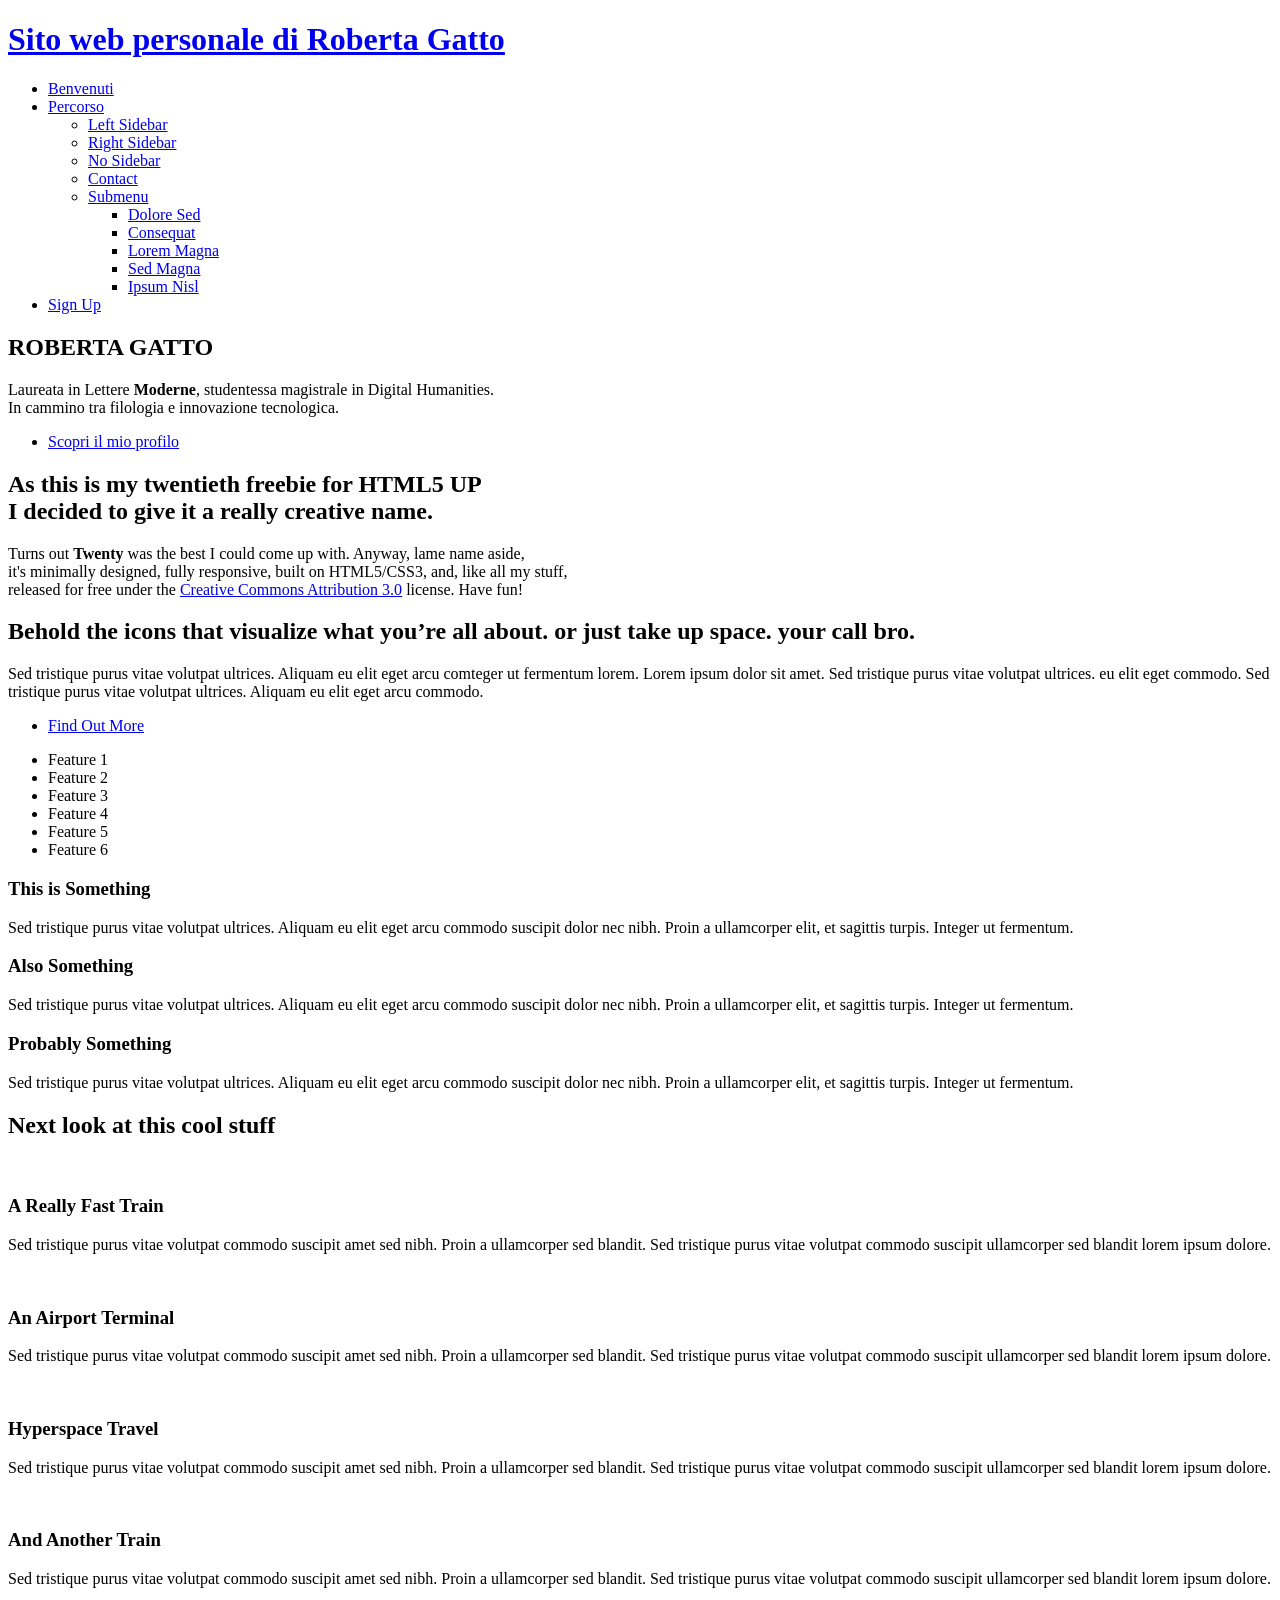
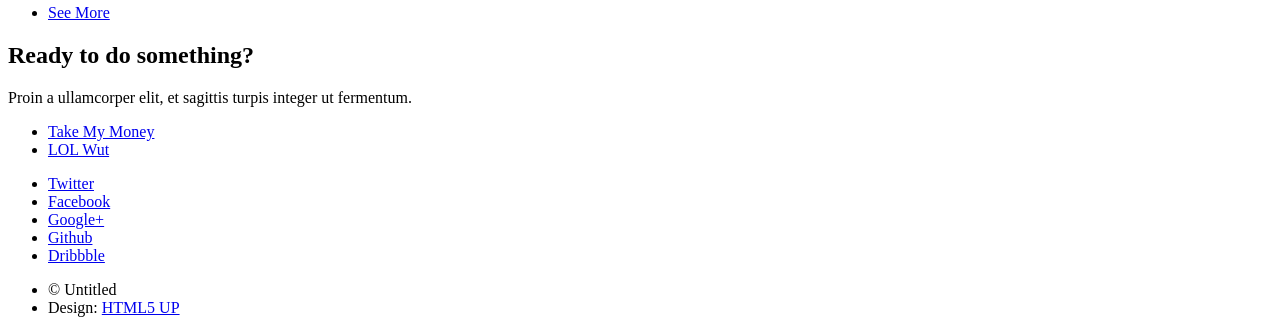
==== index.html @ cdf61db0 "Add files via upload" ====
<!DOCTYPE HTML>
<!--
	Benvenuti nel mio sito web personale! Io sono Roberta Gatto
	html5up.net | @ajlkn
	Free for personal and commercial use under the CCA 3.0 license (html5up.net/license)
-->
<html>
	<head>
		<title>Benvenuto nel mio sito, io sono Roberta Gatto</title>
		<meta charset="utf-8" />
		<meta name="viewport" content="width=device-width, initial-scale=1, user-scalable=no" />
		<link rel="stylesheet" href="assets/css/main.css" />
		<noscript><link rel="stylesheet" href="assets/css/noscript.css" /></noscript>
	</head>
	<body class="index is-preload">
		<div id="page-wrapper">

			<!-- Header -->
				<header id="header" class="alt">
					<h1 id="logo"><a href="index.html">Sito web personale <span>di Roberta Gatto</span></a></h1>
					<nav id="nav">
						<ul>
							<li class="current"><a href="index.html">Benvenuti</a></li>
							<li class="submenu">
								<a href="#">Percorso</a>
								<ul>
									<li><a href="left-sidebar.html">Left Sidebar</a></li>
									<li><a href="right-sidebar.html">Right Sidebar</a></li>
									<li><a href="no-sidebar.html">No Sidebar</a></li>
									<li><a href="contact.html">Contact</a></li>
									<li class="submenu">
										<a href="#">Submenu</a>
										<ul>
											<li><a href="#">Dolore Sed</a></li>
											<li><a href="#">Consequat</a></li>
											<li><a href="#">Lorem Magna</a></li>
											<li><a href="#">Sed Magna</a></li>
											<li><a href="#">Ipsum Nisl</a></li>
										</ul>
									</li>
								</ul>
							</li>
							<li><a href="#" class="button primary">Sign Up</a></li>
						</ul>
					</nav>
				</header>

			<!-- Banner -->
				<section id="banner">

					<!--
						".inner" is set up as an inline-block so it automatically expands
						in both directions to fit whatever's inside it. This means it won't
						automatically wrap lines, so be sure to use line breaks where
						appropriate (<br />).
					-->
					<div class="inner">

						<header>
							<h2>ROBERTA GATTO</h2>
						</header>
						<p> Laureata in Lettere <strong>Moderne</strong>, studentessa magistrale in Digital Humanities.
						<br />
						In cammino tra filologia e innovazione tecnologica.
						<br />
						 <a href="http://html5up.net"></a></p>
						<footer>
							<ul class="buttons stacked">
								<li><a href="#main" class="button fit scrolly">Scopri il mio profilo</a></li>
							</ul>
						</footer>

					</div>

				</section>

			<!-- Main -->
				<article id="main">

					<header class="special container">
						<span class="icon solid fa-chart-bar"></span>
						<h2>As this is my <strong>twentieth</strong> freebie for HTML5 UP
						<br />
						I decided to give it a really creative name.</h2>
						<p>Turns out <strong>Twenty</strong> was the best I could come up with. Anyway, lame name aside,
						<br />
						it's minimally designed, fully responsive, built on HTML5/CSS3,
						and, like all my stuff,
						<br />
						released for free under the <a href="http://html5up.net/license">Creative Commons Attribution 3.0</a> license. Have fun!</p>
					</header>

					<!-- One -->
						<section class="wrapper style2 container special-alt">
							<div class="row gtr-50">
								<div class="col-8 col-12-narrower">

									<header>
										<h2>Behold the <strong>icons</strong> that visualize what you’re all about. or just take up space. your call bro.</h2>
									</header>
									<p>Sed tristique purus vitae volutpat ultrices. Aliquam eu elit eget arcu comteger ut fermentum lorem. Lorem ipsum dolor sit amet. Sed tristique purus vitae volutpat ultrices. eu elit eget commodo. Sed tristique purus vitae volutpat ultrices. Aliquam eu elit eget arcu commodo.</p>
									<footer>
										<ul class="buttons">
											<li><a href="#" class="button">Find Out More</a></li>
										</ul>
									</footer>

								</div>
								<div class="col-4 col-12-narrower imp-narrower">

									<ul class="featured-icons">
										<li><span class="icon fa-clock"><span class="label">Feature 1</span></span></li>
										<li><span class="icon solid fa-volume-up"><span class="label">Feature 2</span></span></li>
										<li><span class="icon solid fa-laptop"><span class="label">Feature 3</span></span></li>
										<li><span class="icon solid fa-inbox"><span class="label">Feature 4</span></span></li>
										<li><span class="icon solid fa-lock"><span class="label">Feature 5</span></span></li>
										<li><span class="icon solid fa-cog"><span class="label">Feature 6</span></span></li>
									</ul>

								</div>
							</div>
						</section>

					<!-- Two -->
						<section class="wrapper style1 container special">
							<div class="row">
								<div class="col-4 col-12-narrower">

									<section>
										<span class="icon solid featured fa-check"></span>
										<header>
											<h3>This is Something</h3>
										</header>
										<p>Sed tristique purus vitae volutpat ultrices. Aliquam eu elit eget arcu commodo suscipit dolor nec nibh. Proin a ullamcorper elit, et sagittis turpis. Integer ut fermentum.</p>
									</section>

								</div>
								<div class="col-4 col-12-narrower">

									<section>
										<span class="icon solid featured fa-check"></span>
										<header>
											<h3>Also Something</h3>
										</header>
										<p>Sed tristique purus vitae volutpat ultrices. Aliquam eu elit eget arcu commodo suscipit dolor nec nibh. Proin a ullamcorper elit, et sagittis turpis. Integer ut fermentum.</p>
									</section>

								</div>
								<div class="col-4 col-12-narrower">

									<section>
										<span class="icon solid featured fa-check"></span>
										<header>
											<h3>Probably Something</h3>
										</header>
										<p>Sed tristique purus vitae volutpat ultrices. Aliquam eu elit eget arcu commodo suscipit dolor nec nibh. Proin a ullamcorper elit, et sagittis turpis. Integer ut fermentum.</p>
									</section>

								</div>
							</div>
						</section>

					<!-- Three -->
						<section class="wrapper style3 container special">

							<header class="major">
								<h2>Next look at this <strong>cool stuff</strong></h2>
							</header>

							<div class="row">
								<div class="col-6 col-12-narrower">

									<section>
										<a href="#" class="image featured"><img src="images/pic01.jpg" alt="" /></a>
										<header>
											<h3>A Really Fast Train</h3>
										</header>
										<p>Sed tristique purus vitae volutpat commodo suscipit amet sed nibh. Proin a ullamcorper sed blandit. Sed tristique purus vitae volutpat commodo suscipit ullamcorper sed blandit lorem ipsum dolore.</p>
									</section>

								</div>
								<div class="col-6 col-12-narrower">

									<section>
										<a href="#" class="image featured"><img src="images/pic02.jpg" alt="" /></a>
										<header>
											<h3>An Airport Terminal</h3>
										</header>
										<p>Sed tristique purus vitae volutpat commodo suscipit amet sed nibh. Proin a ullamcorper sed blandit. Sed tristique purus vitae volutpat commodo suscipit ullamcorper sed blandit lorem ipsum dolore.</p>
									</section>

								</div>
							</div>
							<div class="row">
								<div class="col-6 col-12-narrower">

									<section>
										<a href="#" class="image featured"><img src="images/pic03.jpg" alt="" /></a>
										<header>
											<h3>Hyperspace Travel</h3>
										</header>
										<p>Sed tristique purus vitae volutpat commodo suscipit amet sed nibh. Proin a ullamcorper sed blandit. Sed tristique purus vitae volutpat commodo suscipit ullamcorper sed blandit lorem ipsum dolore.</p>
									</section>

								</div>
								<div class="col-6 col-12-narrower">

									<section>
										<a href="#" class="image featured"><img src="images/pic04.jpg" alt="" /></a>
										<header>
											<h3>And Another Train</h3>
										</header>
										<p>Sed tristique purus vitae volutpat commodo suscipit amet sed nibh. Proin a ullamcorper sed blandit. Sed tristique purus vitae volutpat commodo suscipit ullamcorper sed blandit lorem ipsum dolore.</p>
									</section>

								</div>
							</div>

							<footer class="major">
								<ul class="buttons">
									<li><a href="#" class="button">See More</a></li>
								</ul>
							</footer>

						</section>

				</article>

			<!-- CTA -->
				<section id="cta">

					<header>
						<h2>Ready to do <strong>something</strong>?</h2>
						<p>Proin a ullamcorper elit, et sagittis turpis integer ut fermentum.</p>
					</header>
					<footer>
						<ul class="buttons">
							<li><a href="#" class="button primary">Take My Money</a></li>
							<li><a href="#" class="button">LOL Wut</a></li>
						</ul>
					</footer>

				</section>

			<!-- Footer -->
				<footer id="footer">

					<ul class="icons">
						<li><a href="#" class="icon brands circle fa-twitter"><span class="label">Twitter</span></a></li>
						<li><a href="#" class="icon brands circle fa-facebook-f"><span class="label">Facebook</span></a></li>
						<li><a href="#" class="icon brands circle fa-google-plus-g"><span class="label">Google+</span></a></li>
						<li><a href="#" class="icon brands circle fa-github"><span class="label">Github</span></a></li>
						<li><a href="#" class="icon brands circle fa-dribbble"><span class="label">Dribbble</span></a></li>
					</ul>

					<ul class="copyright">
						<li>&copy; Untitled</li><li>Design: <a href="http://html5up.net">HTML5 UP</a></li>
					</ul>

				</footer>

		</div>

		<!-- Scripts -->
			<script src="assets/js/jquery.min.js"></script>
			<script src="assets/js/jquery.dropotron.min.js"></script>
			<script src="assets/js/jquery.scrolly.min.js"></script>
			<script src="assets/js/jquery.scrollex.min.js"></script>
			<script src="assets/js/browser.min.js"></script>
			<script src="assets/js/breakpoints.min.js"></script>
			<script src="assets/js/util.js"></script>
			<script src="assets/js/main.js"></script>

	</body>
</html>
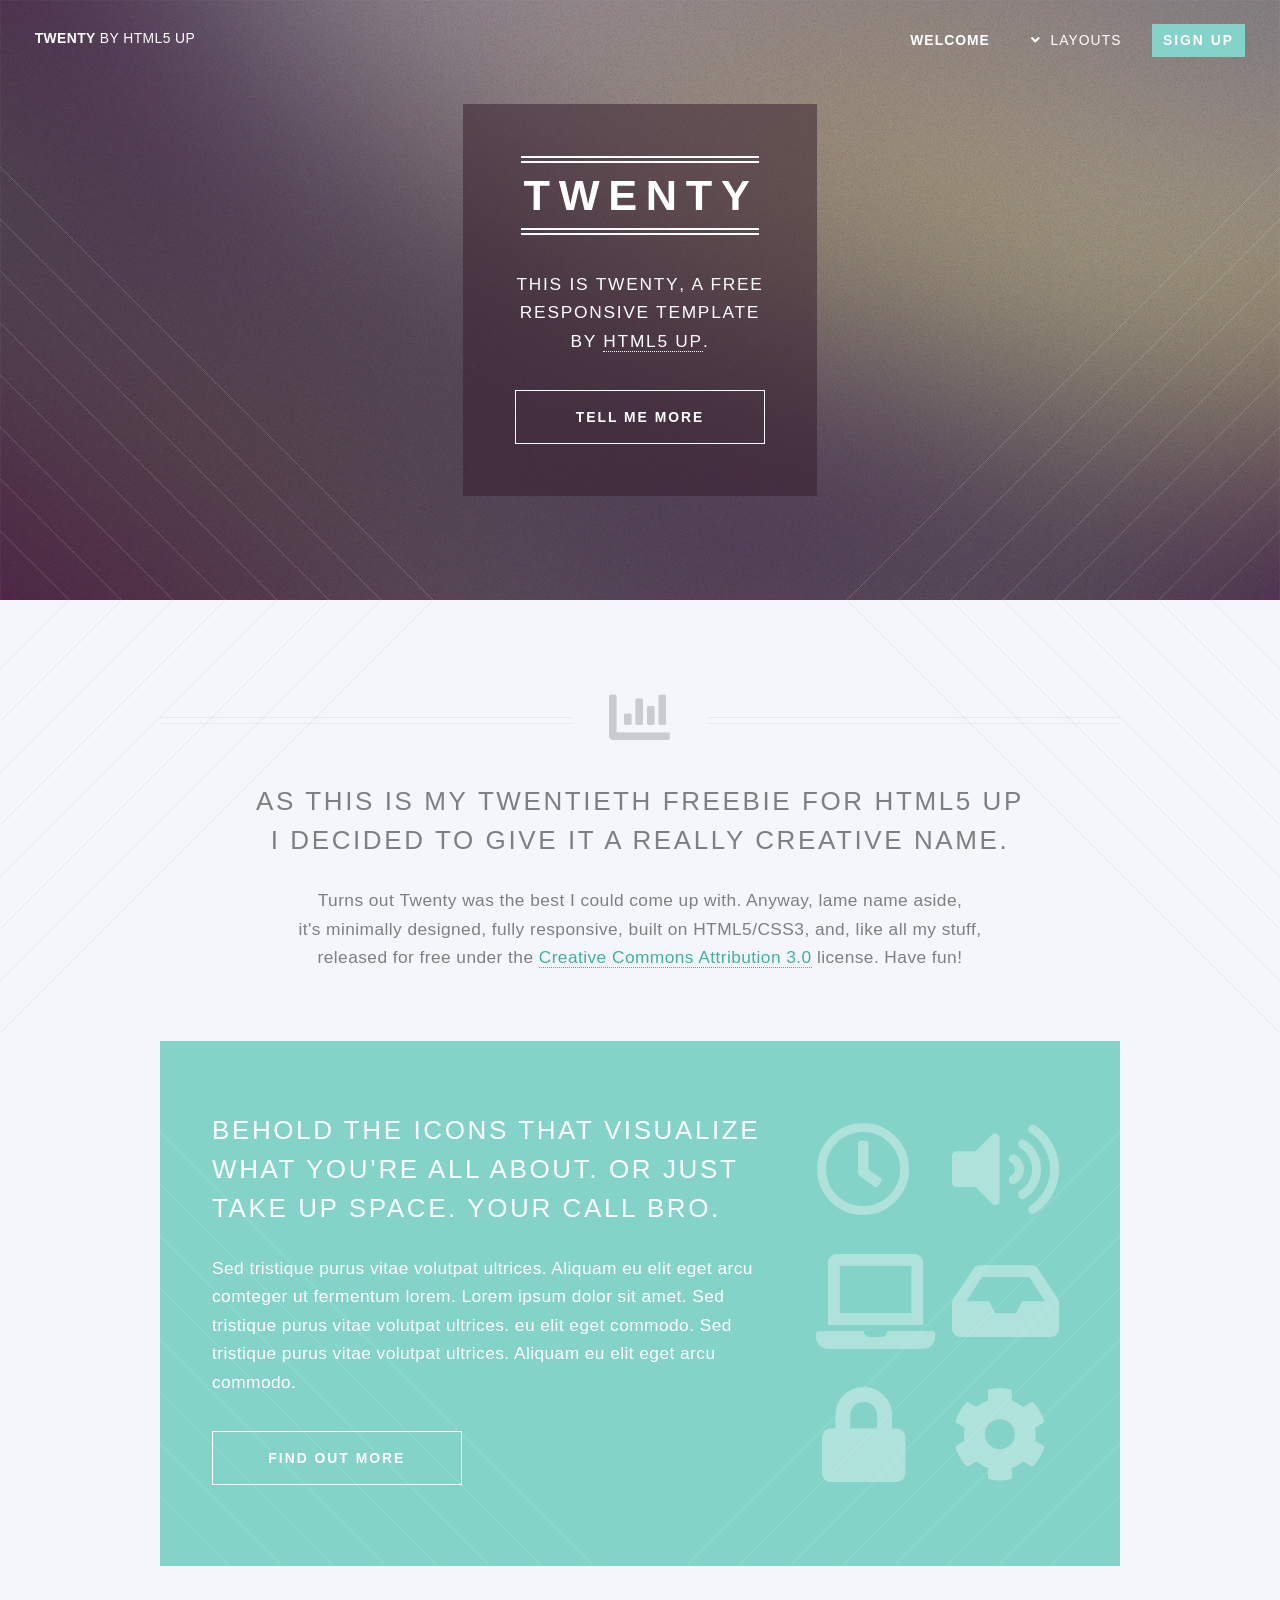
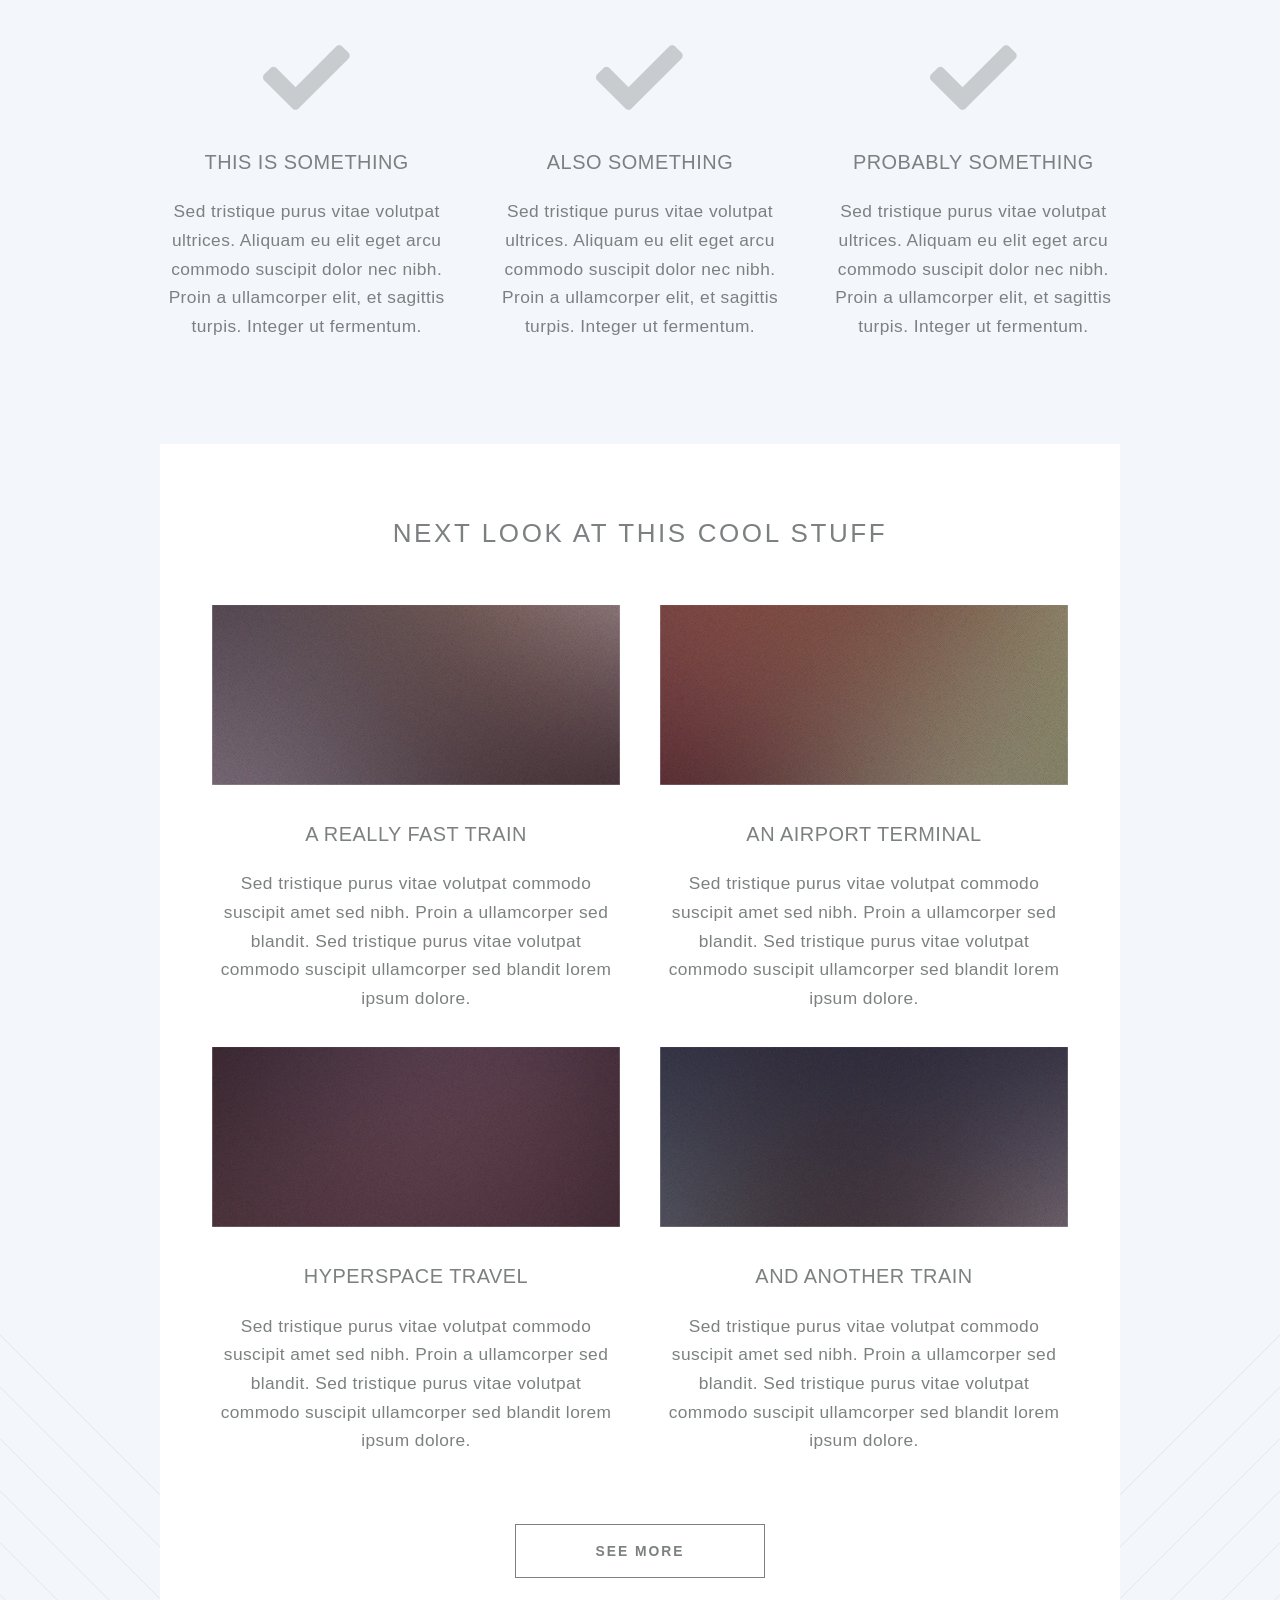
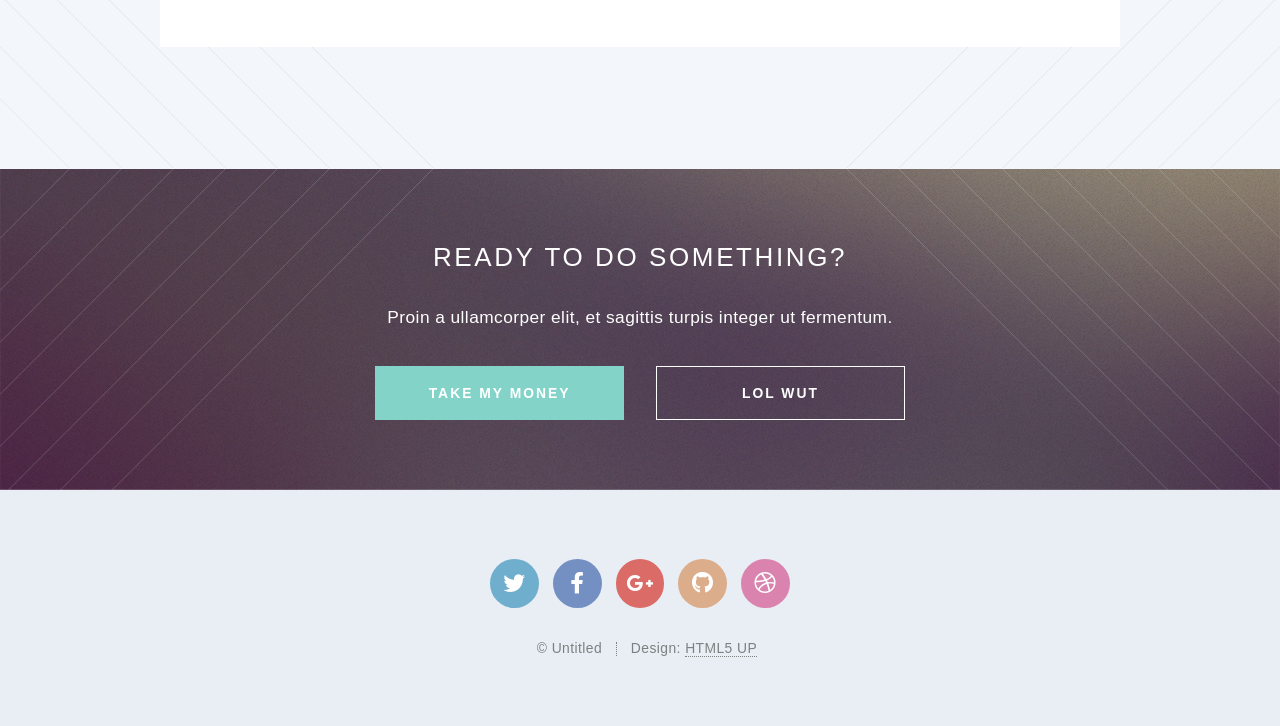
==== commit 064d51d7: "Add files via upload" ====
--- a/index.html
+++ b/index.html
@@ -1,12 +1,12 @@
 <!DOCTYPE HTML>
 <!--
-	Benvenuti nel mio sito web personale! Io sono Roberta Gatto
+	Twenty by HTML5 UP
 	html5up.net | @ajlkn
 	Free for personal and commercial use under the CCA 3.0 license (html5up.net/license)
 -->
 <html>
 	<head>
-		<title>Benvenuto nel mio sito, io sono Roberta Gatto</title>
+		<title>Twenty by HTML5 UP</title>
 		<meta charset="utf-8" />
 		<meta name="viewport" content="width=device-width, initial-scale=1, user-scalable=no" />
 		<link rel="stylesheet" href="assets/css/main.css" />
@@ -17,12 +17,12 @@
 
 			<!-- Header -->
 				<header id="header" class="alt">
-					<h1 id="logo"><a href="index.html">Sito web personale <span>di Roberta Gatto</span></a></h1>
+					<h1 id="logo"><a href="index.html">Twenty <span>by HTML5 UP</span></a></h1>
 					<nav id="nav">
 						<ul>
-							<li class="current"><a href="index.html">Benvenuti</a></li>
+							<li class="current"><a href="index.html">Welcome</a></li>
 							<li class="submenu">
-								<a href="#">Percorso</a>
+								<a href="#">Layouts</a>
 								<ul>
 									<li><a href="left-sidebar.html">Left Sidebar</a></li>
 									<li><a href="right-sidebar.html">Right Sidebar</a></li>
@@ -57,16 +57,16 @@
 					<div class="inner">
 
 						<header>
-							<h2>ROBERTA GATTO</h2>
+							<h2>TWENTY</h2>
 						</header>
-						<p> Laureata in Lettere <strong>Moderne</strong>, studentessa magistrale in Digital Humanities.
-						<br />
-						In cammino tra filologia e innovazione tecnologica.
-						<br />
-						 <a href="http://html5up.net"></a></p>
+						<p>This is <strong>Twenty</strong>, a free
+						<br />
+						responsive template
+						<br />
+						by <a href="http://html5up.net">HTML5 UP</a>.</p>
 						<footer>
 							<ul class="buttons stacked">
-								<li><a href="#main" class="button fit scrolly">Scopri il mio profilo</a></li>
+								<li><a href="#main" class="button fit scrolly">Tell Me More</a></li>
 							</ul>
 						</footer>
 
--- a/assets/css/main.css
+++ b/assets/css/main.css
@@ -0,0 +1,3341 @@
+@import url("fontawesome-all.min.css");
+@import url("https://fonts.googleapis.com/css?family=Lato:300,400,900");
+
+/*
+	Twenty by HTML5 UP
+	html5up.net | @ajlkn
+	Free for personal and commercial use under the CCA 3.0 license (html5up.net/license)
+*/
+
+html, body, div, span, applet, object,
+iframe, h1, h2, h3, h4, h5, h6, p, blockquote,
+pre, a, abbr, acronym, address, big, cite,
+code, del, dfn, em, img, ins, kbd, q, s, samp,
+small, strike, strong, sub, sup, tt, var, b,
+u, i, center, dl, dt, dd, ol, ul, li, fieldset,
+form, label, legend, table, caption, tbody,
+tfoot, thead, tr, th, td, article, aside,
+canvas, details, embed, figure, figcaption,
+footer, header, hgroup, menu, nav, output, ruby,
+section, summary, time, mark, audio, video {
+	margin: 0;
+	padding: 0;
+	border: 0;
+	font-size: 100%;
+	font: inherit;
+	vertical-align: baseline;}
+
+article, aside, details, figcaption, figure,
+footer, header, hgroup, menu, nav, section {
+	display: block;}
+
+body {
+	line-height: 1;
+}
+
+ol, ul {
+	list-style: none;
+}
+
+blockquote, q {
+	quotes: none;
+}
+
+	blockquote:before, blockquote:after, q:before, q:after {
+		content: '';
+		content: none;
+	}
+
+table {
+	border-collapse: collapse;
+	border-spacing: 0;
+}
+
+body {
+	-webkit-text-size-adjust: none;
+}
+
+mark {
+	background-color: transparent;
+	color: inherit;
+}
+
+input::-moz-focus-inner {
+	border: 0;
+	padding: 0;
+}
+
+input, select, textarea {
+	-moz-appearance: none;
+	-webkit-appearance: none;
+	-ms-appearance: none;
+	appearance: none;
+}
+
+/* Basic */
+
+	html {
+		box-sizing: border-box;
+	}
+
+	*, *:before, *:after {
+		box-sizing: inherit;
+	}
+
+	body {
+		background: #f3f6fa;
+	}
+
+		body.is-preload *, body.is-preload *:before, body.is-preload *:after {
+			-moz-animation: none !important;
+			-webkit-animation: none !important;
+			-ms-animation: none !important;
+			animation: none !important;
+			-moz-transition: none !important;
+			-webkit-transition: none !important;
+			-ms-transition: none !important;
+			transition: none !important;
+		}
+
+	body, input, select, textarea {
+		color: #7c8081;
+		font-family: 'Lato', sans-serif;
+		font-size: 15pt;
+		font-weight: 300;
+		letter-spacing: 0.025em;
+		line-height: 1.75em;
+	}
+
+	a {
+		-moz-transition: color 0.2s ease-in-out, border-color 0.2s ease-in-out, background-color 0.2s ease-in-out;
+		-webkit-transition: color 0.2s ease-in-out, border-color 0.2s ease-in-out, background-color 0.2s ease-in-out;
+		-ms-transition: color 0.2s ease-in-out, border-color 0.2s ease-in-out, background-color 0.2s ease-in-out;
+		transition: color 0.2s ease-in-out, border-color 0.2s ease-in-out, background-color 0.2s ease-in-out;
+		color: #3fb1a3;
+		text-decoration: none;
+		border-bottom: dotted 1px;
+	}
+
+		a:hover {
+			border-bottom-color: transparent;
+		}
+
+	strong, b {
+		font-weight: 400;
+	}
+
+	p, ul, ol, dl, table, blockquote {
+		margin: 0 0 2em 0;
+	}
+
+	h1, h2, h3, h4, h5, h6 {
+		color: inherit;
+		font-weight: 300;
+		line-height: 1.75em;
+		margin-bottom: 1em;
+		text-transform: uppercase;
+	}
+
+		h1 a, h2 a, h3 a, h4 a, h5 a, h6 a {
+			color: inherit;
+			text-decoration: none;
+			border: 0;
+		}
+
+	h2 {
+		font-size: 1.5em;
+		letter-spacing: 0.1em;
+	}
+
+	h3 {
+		font-size: 1.15em;
+		letter-spacing: 0.025em;
+	}
+
+	sub {
+		font-size: 0.8em;
+		position: relative;
+		top: 0.5em;
+	}
+
+	sup {
+		font-size: 0.8em;
+		position: relative;
+		top: -0.5em;
+	}
+
+	hr {
+		border-top: solid 1px rgba(124, 128, 129, 0.2);
+		border: 0;
+		margin-bottom: 1.5em;
+	}
+
+	blockquote {
+		border-left: solid 0.5em rgba(124, 128, 129, 0.2);
+		font-style: italic;
+		padding: 1em 0 1em 2em;
+	}
+
+/* Container */
+
+	.container {
+		margin: 0 auto;
+		max-width: 100%;
+		width: 1400px;
+	}
+
+		.container.medium {
+			width: 1050px;
+		}
+
+		@media screen and (max-width: 1680px) {
+
+			.container {
+				width: 1200px;
+			}
+
+				.container.medium {
+					width: 900px;
+				}
+
+		}
+
+		@media screen and (max-width: 1280px) {
+
+			.container {
+				width: 960px;
+			}
+
+				.container.medium {
+					width: 735px;
+				}
+
+		}
+
+		@media screen and (max-width: 980px) {
+
+			.container {
+				width: 95%;
+			}
+
+				.container.medium {
+					width: 71.25%;
+				}
+
+		}
+
+		@media screen and (max-width: 840px) {
+
+			.container {
+				width: 95%;
+			}
+
+				.container.medium {
+					width: 95%;
+				}
+
+		}
+
+		@media screen and (max-width: 736px) {
+
+			.container {
+				width: 100%;
+			}
+
+				.container.medium {
+					width: 100%;
+				}
+
+		}
+
+/* Row */
+
+	.row {
+		display: flex;
+		flex-wrap: wrap;
+		box-sizing: border-box;
+		align-items: stretch;
+	}
+
+		.row > * {
+			box-sizing: border-box;
+		}
+
+		.row.gtr-uniform > * > :last-child {
+			margin-bottom: 0;
+		}
+
+		.row.aln-left {
+			justify-content: flex-start;
+		}
+
+		.row.aln-center {
+			justify-content: center;
+		}
+
+		.row.aln-right {
+			justify-content: flex-end;
+		}
+
+		.row.aln-top {
+			align-items: flex-start;
+		}
+
+		.row.aln-middle {
+			align-items: center;
+		}
+
+		.row.aln-bottom {
+			align-items: flex-end;
+		}
+
+		.row > .imp {
+			order: -1;
+		}
+
+		.row > .col-1 {
+			width: 8.33333%;
+		}
+
+		.row > .off-1 {
+			margin-left: 8.33333%;
+		}
+
+		.row > .col-2 {
+			width: 16.66667%;
+		}
+
+		.row > .off-2 {
+			margin-left: 16.66667%;
+		}
+
+		.row > .col-3 {
+			width: 25%;
+		}
+
+		.row > .off-3 {
+			margin-left: 25%;
+		}
+
+		.row > .col-4 {
+			width: 33.33333%;
+		}
+
+		.row > .off-4 {
+			margin-left: 33.33333%;
+		}
+
+		.row > .col-5 {
+			width: 41.66667%;
+		}
+
+		.row > .off-5 {
+			margin-left: 41.66667%;
+		}
+
+		.row > .col-6 {
+			width: 50%;
+		}
+
+		.row > .off-6 {
+			margin-left: 50%;
+		}
+
+		.row > .col-7 {
+			width: 58.33333%;
+		}
+
+		.row > .off-7 {
+			margin-left: 58.33333%;
+		}
+
+		.row > .col-8 {
+			width: 66.66667%;
+		}
+
+		.row > .off-8 {
+			margin-left: 66.66667%;
+		}
+
+		.row > .col-9 {
+			width: 75%;
+		}
+
+		.row > .off-9 {
+			margin-left: 75%;
+		}
+
+		.row > .col-10 {
+			width: 83.33333%;
+		}
+
+		.row > .off-10 {
+			margin-left: 83.33333%;
+		}
+
+		.row > .col-11 {
+			width: 91.66667%;
+		}
+
+		.row > .off-11 {
+			margin-left: 91.66667%;
+		}
+
+		.row > .col-12 {
+			width: 100%;
+		}
+
+		.row > .off-12 {
+			margin-left: 100%;
+		}
+
+		.row.gtr-0 {
+			margin-top: 0px;
+			margin-left: 0px;
+		}
+
+			.row.gtr-0 > * {
+				padding: 0px 0 0 0px;
+			}
+
+			.row.gtr-0.gtr-uniform {
+				margin-top: 0px;
+			}
+
+				.row.gtr-0.gtr-uniform > * {
+					padding-top: 0px;
+				}
+
+		.row.gtr-25 {
+			margin-top: -12.5px;
+			margin-left: -12.5px;
+		}
+
+			.row.gtr-25 > * {
+				padding: 12.5px 0 0 12.5px;
+			}
+
+			.row.gtr-25.gtr-uniform {
+				margin-top: -12.5px;
+			}
+
+				.row.gtr-25.gtr-uniform > * {
+					padding-top: 12.5px;
+				}
+
+		.row.gtr-50 {
+			margin-top: -25px;
+			margin-left: -25px;
+		}
+
+			.row.gtr-50 > * {
+				padding: 25px 0 0 25px;
+			}
+
+			.row.gtr-50.gtr-uniform {
+				margin-top: -25px;
+			}
+
+				.row.gtr-50.gtr-uniform > * {
+					padding-top: 25px;
+				}
+
+		.row {
+			margin-top: -50px;
+			margin-left: -50px;
+		}
+
+			.row > * {
+				padding: 50px 0 0 50px;
+			}
+
+			.row.gtr-uniform {
+				margin-top: -50px;
+			}
+
+				.row.gtr-uniform > * {
+					padding-top: 50px;
+				}
+
+		.row.gtr-150 {
+			margin-top: -75px;
+			margin-left: -75px;
+		}
+
+			.row.gtr-150 > * {
+				padding: 75px 0 0 75px;
+			}
+
+			.row.gtr-150.gtr-uniform {
+				margin-top: -75px;
+			}
+
+				.row.gtr-150.gtr-uniform > * {
+					padding-top: 75px;
+				}
+
+		.row.gtr-200 {
+			margin-top: -100px;
+			margin-left: -100px;
+		}
+
+			.row.gtr-200 > * {
+				padding: 100px 0 0 100px;
+			}
+
+			.row.gtr-200.gtr-uniform {
+				margin-top: -100px;
+			}
+
+				.row.gtr-200.gtr-uniform > * {
+					padding-top: 100px;
+				}
+
+		@media screen and (max-width: 1680px) {
+
+			.row {
+				display: flex;
+				flex-wrap: wrap;
+				box-sizing: border-box;
+				align-items: stretch;
+			}
+
+				.row > * {
+					box-sizing: border-box;
+				}
+
+				.row.gtr-uniform > * > :last-child {
+					margin-bottom: 0;
+				}
+
+				.row.aln-left {
+					justify-content: flex-start;
+				}
+
+				.row.aln-center {
+					justify-content: center;
+				}
+
+				.row.aln-right {
+					justify-content: flex-end;
+				}
+
+				.row.aln-top {
+					align-items: flex-start;
+				}
+
+				.row.aln-middle {
+					align-items: center;
+				}
+
+				.row.aln-bottom {
+					align-items: flex-end;
+				}
+
+				.row > .imp-wide {
+					order: -1;
+				}
+
+				.row > .col-1-wide {
+					width: 8.33333%;
+				}
+
+				.row > .off-1-wide {
+					margin-left: 8.33333%;
+				}
+
+				.row > .col-2-wide {
+					width: 16.66667%;
+				}
+
+				.row > .off-2-wide {
+					margin-left: 16.66667%;
+				}
+
+				.row > .col-3-wide {
+					width: 25%;
+				}
+
+				.row > .off-3-wide {
+					margin-left: 25%;
+				}
+
+				.row > .col-4-wide {
+					width: 33.33333%;
+				}
+
+				.row > .off-4-wide {
+					margin-left: 33.33333%;
+				}
+
+				.row > .col-5-wide {
+					width: 41.66667%;
+				}
+
+				.row > .off-5-wide {
+					margin-left: 41.66667%;
+				}
+
+				.row > .col-6-wide {
+					width: 50%;
+				}
+
+				.row > .off-6-wide {
+					margin-left: 50%;
+				}
+
+				.row > .col-7-wide {
+					width: 58.33333%;
+				}
+
+				.row > .off-7-wide {
+					margin-left: 58.33333%;
+				}
+
+				.row > .col-8-wide {
+					width: 66.66667%;
+				}
+
+				.row > .off-8-wide {
+					margin-left: 66.66667%;
+				}
+
+				.row > .col-9-wide {
+					width: 75%;
+				}
+
+				.row > .off-9-wide {
+					margin-left: 75%;
+				}
+
+				.row > .col-10-wide {
+					width: 83.33333%;
+				}
+
+				.row > .off-10-wide {
+					margin-left: 83.33333%;
+				}
+
+				.row > .col-11-wide {
+					width: 91.66667%;
+				}
+
+				.row > .off-11-wide {
+					margin-left: 91.66667%;
+				}
+
+				.row > .col-12-wide {
+					width: 100%;
+				}
+
+				.row > .off-12-wide {
+					margin-left: 100%;
+				}
+
+				.row.gtr-0 {
+					margin-top: 0px;
+					margin-left: 0px;
+				}
+
+					.row.gtr-0 > * {
+						padding: 0px 0 0 0px;
+					}
+
+					.row.gtr-0.gtr-uniform {
+						margin-top: 0px;
+					}
+
+						.row.gtr-0.gtr-uniform > * {
+							padding-top: 0px;
+						}
+
+				.row.gtr-25 {
+					margin-top: -10px;
+					margin-left: -10px;
+				}
+
+					.row.gtr-25 > * {
+						padding: 10px 0 0 10px;
+					}
+
+					.row.gtr-25.gtr-uniform {
+						margin-top: -10px;
+					}
+
+						.row.gtr-25.gtr-uniform > * {
+							padding-top: 10px;
+						}
+
+				.row.gtr-50 {
+					margin-top: -20px;
+					margin-left: -20px;
+				}
+
+					.row.gtr-50 > * {
+						padding: 20px 0 0 20px;
+					}
+
+					.row.gtr-50.gtr-uniform {
+						margin-top: -20px;
+					}
+
+						.row.gtr-50.gtr-uniform > * {
+							padding-top: 20px;
+						}
+
+				.row {
+					margin-top: -40px;
+					margin-left: -40px;
+				}
+
+					.row > * {
+						padding: 40px 0 0 40px;
+					}
+
+					.row.gtr-uniform {
+						margin-top: -40px;
+					}
+
+						.row.gtr-uniform > * {
+							padding-top: 40px;
+						}
+
+				.row.gtr-150 {
+					margin-top: -60px;
+					margin-left: -60px;
+				}
+
+					.row.gtr-150 > * {
+						padding: 60px 0 0 60px;
+					}
+
+					.row.gtr-150.gtr-uniform {
+						margin-top: -60px;
+					}
+
+						.row.gtr-150.gtr-uniform > * {
+							padding-top: 60px;
+						}
+
+				.row.gtr-200 {
+					margin-top: -80px;
+					margin-left: -80px;
+				}
+
+					.row.gtr-200 > * {
+						padding: 80px 0 0 80px;
+					}
+
+					.row.gtr-200.gtr-uniform {
+						margin-top: -80px;
+					}
+
+						.row.gtr-200.gtr-uniform > * {
+							padding-top: 80px;
+						}
+
+		}
+
+		@media screen and (max-width: 1280px) {
+
+			.row {
+				display: flex;
+				flex-wrap: wrap;
+				box-sizing: border-box;
+				align-items: stretch;
+			}
+
+				.row > * {
+					box-sizing: border-box;
+				}
+
+				.row.gtr-uniform > * > :last-child {
+					margin-bottom: 0;
+				}
+
+				.row.aln-left {
+					justify-content: flex-start;
+				}
+
+				.row.aln-center {
+					justify-content: center;
+				}
+
+				.row.aln-right {
+					justify-content: flex-end;
+				}
+
+				.row.aln-top {
+					align-items: flex-start;
+				}
+
+				.row.aln-middle {
+					align-items: center;
+				}
+
+				.row.aln-bottom {
+					align-items: flex-end;
+				}
+
+				.row > .imp-normal {
+					order: -1;
+				}
+
+				.row > .col-1-normal {
+					width: 8.33333%;
+				}
+
+				.row > .off-1-normal {
+					margin-left: 8.33333%;
+				}
+
+				.row > .col-2-normal {
+					width: 16.66667%;
+				}
+
+				.row > .off-2-normal {
+					margin-left: 16.66667%;
+				}
+
+				.row > .col-3-normal {
+					width: 25%;
+				}
+
+				.row > .off-3-normal {
+					margin-left: 25%;
+				}
+
+				.row > .col-4-normal {
+					width: 33.33333%;
+				}
+
+				.row > .off-4-normal {
+					margin-left: 33.33333%;
+				}
+
+				.row > .col-5-normal {
+					width: 41.66667%;
+				}
+
+				.row > .off-5-normal {
+					margin-left: 41.66667%;
+				}
+
+				.row > .col-6-normal {
+					width: 50%;
+				}
+
+				.row > .off-6-normal {
+					margin-left: 50%;
+				}
+
+				.row > .col-7-normal {
+					width: 58.33333%;
+				}
+
+				.row > .off-7-normal {
+					margin-left: 58.33333%;
+				}
+
+				.row > .col-8-normal {
+					width: 66.66667%;
+				}
+
+				.row > .off-8-normal {
+					margin-left: 66.66667%;
+				}
+
+				.row > .col-9-normal {
+					width: 75%;
+				}
+
+				.row > .off-9-normal {
+					margin-left: 75%;
+				}
+
+				.row > .col-10-normal {
+					width: 83.33333%;
+				}
+
+				.row > .off-10-normal {
+					margin-left: 83.33333%;
+				}
+
+				.row > .col-11-normal {
+					width: 91.66667%;
+				}
+
+				.row > .off-11-normal {
+					margin-left: 91.66667%;
+				}
+
+				.row > .col-12-normal {
+					width: 100%;
+				}
+
+				.row > .off-12-normal {
+					margin-left: 100%;
+				}
+
+				.row.gtr-0 {
+					margin-top: 0px;
+					margin-left: 0px;
+				}
+
+					.row.gtr-0 > * {
+						padding: 0px 0 0 0px;
+					}
+
+					.row.gtr-0.gtr-uniform {
+						margin-top: 0px;
+					}
+
+						.row.gtr-0.gtr-uniform > * {
+							padding-top: 0px;
+						}
+
+				.row.gtr-25 {
+					margin-top: -10px;
+					margin-left: -10px;
+				}
+
+					.row.gtr-25 > * {
+						padding: 10px 0 0 10px;
+					}
+
+					.row.gtr-25.gtr-uniform {
+						margin-top: -10px;
+					}
+
+						.row.gtr-25.gtr-uniform > * {
+							padding-top: 10px;
+						}
+
+				.row.gtr-50 {
+					margin-top: -20px;
+					margin-left: -20px;
+				}
+
+					.row.gtr-50 > * {
+						padding: 20px 0 0 20px;
+					}
+
+					.row.gtr-50.gtr-uniform {
+						margin-top: -20px;
+					}
+
+						.row.gtr-50.gtr-uniform > * {
+							padding-top: 20px;
+						}
+
+				.row {
+					margin-top: -40px;
+					margin-left: -40px;
+				}
+
+					.row > * {
+						padding: 40px 0 0 40px;
+					}
+
+					.row.gtr-uniform {
+						margin-top: -40px;
+					}
+
+						.row.gtr-uniform > * {
+							padding-top: 40px;
+						}
+
+				.row.gtr-150 {
+					margin-top: -60px;
+					margin-left: -60px;
+				}
+
+					.row.gtr-150 > * {
+						padding: 60px 0 0 60px;
+					}
+
+					.row.gtr-150.gtr-uniform {
+						margin-top: -60px;
+					}
+
+						.row.gtr-150.gtr-uniform > * {
+							padding-top: 60px;
+						}
+
+				.row.gtr-200 {
+					margin-top: -80px;
+					margin-left: -80px;
+				}
+
+					.row.gtr-200 > * {
+						padding: 80px 0 0 80px;
+					}
+
+					.row.gtr-200.gtr-uniform {
+						margin-top: -80px;
+					}
+
+						.row.gtr-200.gtr-uniform > * {
+							padding-top: 80px;
+						}
+
+		}
+
+		@media screen and (max-width: 980px) {
+
+			.row {
+				display: flex;
+				flex-wrap: wrap;
+				box-sizing: border-box;
+				align-items: stretch;
+			}
+
+				.row > * {
+					box-sizing: border-box;
+				}
+
+				.row.gtr-uniform > * > :last-child {
+					margin-bottom: 0;
+				}
+
+				.row.aln-left {
+					justify-content: flex-start;
+				}
+
+				.row.aln-center {
+					justify-content: center;
+				}
+
+				.row.aln-right {
+					justify-content: flex-end;
+				}
+
+				.row.aln-top {
+					align-items: flex-start;
+				}
+
+				.row.aln-middle {
+					align-items: center;
+				}
+
+				.row.aln-bottom {
+					align-items: flex-end;
+				}
+
+				.row > .imp-narrow {
+					order: -1;
+				}
+
+				.row > .col-1-narrow {
+					width: 8.33333%;
+				}
+
+				.row > .off-1-narrow {
+					margin-left: 8.33333%;
+				}
+
+				.row > .col-2-narrow {
+					width: 16.66667%;
+				}
+
+				.row > .off-2-narrow {
+					margin-left: 16.66667%;
+				}
+
+				.row > .col-3-narrow {
+					width: 25%;
+				}
+
+				.row > .off-3-narrow {
+					margin-left: 25%;
+				}
+
+				.row > .col-4-narrow {
+					width: 33.33333%;
+				}
+
+				.row > .off-4-narrow {
+					margin-left: 33.33333%;
+				}
+
+				.row > .col-5-narrow {
+					width: 41.66667%;
+				}
+
+				.row > .off-5-narrow {
+					margin-left: 41.66667%;
+				}
+
+				.row > .col-6-narrow {
+					width: 50%;
+				}
+
+				.row > .off-6-narrow {
+					margin-left: 50%;
+				}
+
+				.row > .col-7-narrow {
+					width: 58.33333%;
+				}
+
+				.row > .off-7-narrow {
+					margin-left: 58.33333%;
+				}
+
+				.row > .col-8-narrow {
+					width: 66.66667%;
+				}
+
+				.row > .off-8-narrow {
+					margin-left: 66.66667%;
+				}
+
+				.row > .col-9-narrow {
+					width: 75%;
+				}
+
+				.row > .off-9-narrow {
+					margin-left: 75%;
+				}
+
+				.row > .col-10-narrow {
+					width: 83.33333%;
+				}
+
+				.row > .off-10-narrow {
+					margin-left: 83.33333%;
+				}
+
+				.row > .col-11-narrow {
+					width: 91.66667%;
+				}
+
+				.row > .off-11-narrow {
+					margin-left: 91.66667%;
+				}
+
+				.row > .col-12-narrow {
+					width: 100%;
+				}
+
+				.row > .off-12-narrow {
+					margin-left: 100%;
+				}
+
+				.row.gtr-0 {
+					margin-top: 0px;
+					margin-left: 0px;
+				}
+
+					.row.gtr-0 > * {
+						padding: 0px 0 0 0px;
+					}
+
+					.row.gtr-0.gtr-uniform {
+						margin-top: 0px;
+					}
+
+						.row.gtr-0.gtr-uniform > * {
+							padding-top: 0px;
+						}
+
+				.row.gtr-25 {
+					margin-top: -7.5px;
+					margin-left: -7.5px;
+				}
+
+					.row.gtr-25 > * {
+						padding: 7.5px 0 0 7.5px;
+					}
+
+					.row.gtr-25.gtr-uniform {
+						margin-top: -7.5px;
+					}
+
+						.row.gtr-25.gtr-uniform > * {
+							padding-top: 7.5px;
+						}
+
+				.row.gtr-50 {
+					margin-top: -15px;
+					margin-left: -15px;
+				}
+
+					.row.gtr-50 > * {
+						padding: 15px 0 0 15px;
+					}
+
+					.row.gtr-50.gtr-uniform {
+						margin-top: -15px;
+					}
+
+						.row.gtr-50.gtr-uniform > * {
+							padding-top: 15px;
+						}
+
+				.row {
+					margin-top: -30px;
+					margin-left: -30px;
+				}
+
+					.row > * {
+						padding: 30px 0 0 30px;
+					}
+
+					.row.gtr-uniform {
+						margin-top: -30px;
+					}
+
+						.row.gtr-uniform > * {
+							padding-top: 30px;
+						}
+
+				.row.gtr-150 {
+					margin-top: -45px;
+					margin-left: -45px;
+				}
+
+					.row.gtr-150 > * {
+						padding: 45px 0 0 45px;
+					}
+
+					.row.gtr-150.gtr-uniform {
+						margin-top: -45px;
+					}
+
+						.row.gtr-150.gtr-uniform > * {
+							padding-top: 45px;
+						}
+
+				.row.gtr-200 {
+					margin-top: -60px;
+					margin-left: -60px;
+				}
+
+					.row.gtr-200 > * {
+						padding: 60px 0 0 60px;
+					}
+
+					.row.gtr-200.gtr-uniform {
+						margin-top: -60px;
+					}
+
+						.row.gtr-200.gtr-uniform > * {
+							padding-top: 60px;
+						}
+
+		}
+
+		@media screen and (max-width: 840px) {
+
+			.row {
+				display: flex;
+				flex-wrap: wrap;
+				box-sizing: border-box;
+				align-items: stretch;
+			}
+
+				.row > * {
+					box-sizing: border-box;
+				}
+
+				.row.gtr-uniform > * > :last-child {
+					margin-bottom: 0;
+				}
+
+				.row.aln-left {
+					justify-content: flex-start;
+				}
+
+				.row.aln-center {
+					justify-content: center;
+				}
+
+				.row.aln-right {
+					justify-content: flex-end;
+				}
+
+				.row.aln-top {
+					align-items: flex-start;
+				}
+
+				.row.aln-middle {
+					align-items: center;
+				}
+
+				.row.aln-bottom {
+					align-items: flex-end;
+				}
+
+				.row > .imp-narrower {
+					order: -1;
+				}
+
+				.row > .col-1-narrower {
+					width: 8.33333%;
+				}
+
+				.row > .off-1-narrower {
+					margin-left: 8.33333%;
+				}
+
+				.row > .col-2-narrower {
+					width: 16.66667%;
+				}
+
+				.row > .off-2-narrower {
+					margin-left: 16.66667%;
+				}
+
+				.row > .col-3-narrower {
+					width: 25%;
+				}
+
+				.row > .off-3-narrower {
+					margin-left: 25%;
+				}
+
+				.row > .col-4-narrower {
+					width: 33.33333%;
+				}
+
+				.row > .off-4-narrower {
+					margin-left: 33.33333%;
+				}
+
+				.row > .col-5-narrower {
+					width: 41.66667%;
+				}
+
+				.row > .off-5-narrower {
+					margin-left: 41.66667%;
+				}
+
+				.row > .col-6-narrower {
+					width: 50%;
+				}
+
+				.row > .off-6-narrower {
+					margin-left: 50%;
+				}
+
+				.row > .col-7-narrower {
+					width: 58.33333%;
+				}
+
+				.row > .off-7-narrower {
+					margin-left: 58.33333%;
+				}
+
+				.row > .col-8-narrower {
+					width: 66.66667%;
+				}
+
+				.row > .off-8-narrower {
+					margin-left: 66.66667%;
+				}
+
+				.row > .col-9-narrower {
+					width: 75%;
+				}
+
+				.row > .off-9-narrower {
+					margin-left: 75%;
+				}
+
+				.row > .col-10-narrower {
+					width: 83.33333%;
+				}
+
+				.row > .off-10-narrower {
+					margin-left: 83.33333%;
+				}
+
+				.row > .col-11-narrower {
+					width: 91.66667%;
+				}
+
+				.row > .off-11-narrower {
+					margin-left: 91.66667%;
+				}
+
+				.row > .col-12-narrower {
+					width: 100%;
+				}
+
+				.row > .off-12-narrower {
+					margin-left: 100%;
+				}
+
+				.row.gtr-0 {
+					margin-top: 0px;
+					margin-left: 0px;
+				}
+
+					.row.gtr-0 > * {
+						padding: 0px 0 0 0px;
+					}
+
+					.row.gtr-0.gtr-uniform {
+						margin-top: 0px;
+					}
+
+						.row.gtr-0.gtr-uniform > * {
+							padding-top: 0px;
+						}
+
+				.row.gtr-25 {
+					margin-top: -7.5px;
+					margin-left: -7.5px;
+				}
+
+					.row.gtr-25 > * {
+						padding: 7.5px 0 0 7.5px;
+					}
+
+					.row.gtr-25.gtr-uniform {
+						margin-top: -7.5px;
+					}
+
+						.row.gtr-25.gtr-uniform > * {
+							padding-top: 7.5px;
+						}
+
+				.row.gtr-50 {
+					margin-top: -15px;
+					margin-left: -15px;
+				}
+
+					.row.gtr-50 > * {
+						padding: 15px 0 0 15px;
+					}
+
+					.row.gtr-50.gtr-uniform {
+						margin-top: -15px;
+					}
+
+						.row.gtr-50.gtr-uniform > * {
+							padding-top: 15px;
+						}
+
+				.row {
+					margin-top: -30px;
+					margin-left: -30px;
+				}
+
+					.row > * {
+						padding: 30px 0 0 30px;
+					}
+
+					.row.gtr-uniform {
+						margin-top: -30px;
+					}
+
+						.row.gtr-uniform > * {
+							padding-top: 30px;
+						}
+
+				.row.gtr-150 {
+					margin-top: -45px;
+					margin-left: -45px;
+				}
+
+					.row.gtr-150 > * {
+						padding: 45px 0 0 45px;
+					}
+
+					.row.gtr-150.gtr-uniform {
+						margin-top: -45px;
+					}
+
+						.row.gtr-150.gtr-uniform > * {
+							padding-top: 45px;
+						}
+
+				.row.gtr-200 {
+					margin-top: -60px;
+					margin-left: -60px;
+				}
+
+					.row.gtr-200 > * {
+						padding: 60px 0 0 60px;
+					}
+
+					.row.gtr-200.gtr-uniform {
+						margin-top: -60px;
+					}
+
+						.row.gtr-200.gtr-uniform > * {
+							padding-top: 60px;
+						}
+
+		}
+
+		@media screen and (max-width: 736px) {
+
+			.row {
+				display: flex;
+				flex-wrap: wrap;
+				box-sizing: border-box;
+				align-items: stretch;
+			}
+
+				.row > * {
+					box-sizing: border-box;
+				}
+
+				.row.gtr-uniform > * > :last-child {
+					margin-bottom: 0;
+				}
+
+				.row.aln-left {
+					justify-content: flex-start;
+				}
+
+				.row.aln-center {
+					justify-content: center;
+				}
+
+				.row.aln-right {
+					justify-content: flex-end;
+				}
+
+				.row.aln-top {
+					align-items: flex-start;
+				}
+
+				.row.aln-middle {
+					align-items: center;
+				}
+
+				.row.aln-bottom {
+					align-items: flex-end;
+				}
+
+				.row > .imp-mobile {
+					order: -1;
+				}
+
+				.row > .col-1-mobile {
+					width: 8.33333%;
+				}
+
+				.row > .off-1-mobile {
+					margin-left: 8.33333%;
+				}
+
+				.row > .col-2-mobile {
+					width: 16.66667%;
+				}
+
+				.row > .off-2-mobile {
+					margin-left: 16.66667%;
+				}
+
+				.row > .col-3-mobile {
+					width: 25%;
+				}
+
+				.row > .off-3-mobile {
+					margin-left: 25%;
+				}
+
+				.row > .col-4-mobile {
+					width: 33.33333%;
+				}
+
+				.row > .off-4-mobile {
+					margin-left: 33.33333%;
+				}
+
+				.row > .col-5-mobile {
+					width: 41.66667%;
+				}
+
+				.row > .off-5-mobile {
+					margin-left: 41.66667%;
+				}
+
+				.row > .col-6-mobile {
+					width: 50%;
+				}
+
+				.row > .off-6-mobile {
+					margin-left: 50%;
+				}
+
+				.row > .col-7-mobile {
+					width: 58.33333%;
+				}
+
+				.row > .off-7-mobile {
+					margin-left: 58.33333%;
+				}
+
+				.row > .col-8-mobile {
+					width: 66.66667%;
+				}
+
+				.row > .off-8-mobile {
+					margin-left: 66.66667%;
+				}
+
+				.row > .col-9-mobile {
+					width: 75%;
+				}
+
+				.row > .off-9-mobile {
+					margin-left: 75%;
+				}
+
+				.row > .col-10-mobile {
+					width: 83.33333%;
+				}
+
+				.row > .off-10-mobile {
+					margin-left: 83.33333%;
+				}
+
+				.row > .col-11-mobile {
+					width: 91.66667%;
+				}
+
+				.row > .off-11-mobile {
+					margin-left: 91.66667%;
+				}
+
+				.row > .col-12-mobile {
+					width: 100%;
+				}
+
+				.row > .off-12-mobile {
+					margin-left: 100%;
+				}
+
+				.row.gtr-0 {
+					margin-top: 0px;
+					margin-left: 0px;
+				}
+
+					.row.gtr-0 > * {
+						padding: 0px 0 0 0px;
+					}
+
+					.row.gtr-0.gtr-uniform {
+						margin-top: 0px;
+					}
+
+						.row.gtr-0.gtr-uniform > * {
+							padding-top: 0px;
+						}
+
+				.row.gtr-25 {
+					margin-top: -7.5px;
+					margin-left: -7.5px;
+				}
+
+					.row.gtr-25 > * {
+						padding: 7.5px 0 0 7.5px;
+					}
+
+					.row.gtr-25.gtr-uniform {
+						margin-top: -7.5px;
+					}
+
+						.row.gtr-25.gtr-uniform > * {
+							padding-top: 7.5px;
+						}
+
+				.row.gtr-50 {
+					margin-top: -15px;
+					margin-left: -15px;
+				}
+
+					.row.gtr-50 > * {
+						padding: 15px 0 0 15px;
+					}
+
+					.row.gtr-50.gtr-uniform {
+						margin-top: -15px;
+					}
+
+						.row.gtr-50.gtr-uniform > * {
+							padding-top: 15px;
+						}
+
+				.row {
+					margin-top: -30px;
+					margin-left: -30px;
+				}
+
+					.row > * {
+						padding: 30px 0 0 30px;
+					}
+
+					.row.gtr-uniform {
+						margin-top: -30px;
+					}
+
+						.row.gtr-uniform > * {
+							padding-top: 30px;
+						}
+
+				.row.gtr-150 {
+					margin-top: -45px;
+					margin-left: -45px;
+				}
+
+					.row.gtr-150 > * {
+						padding: 45px 0 0 45px;
+					}
+
+					.row.gtr-150.gtr-uniform {
+						margin-top: -45px;
+					}
+
+						.row.gtr-150.gtr-uniform > * {
+							padding-top: 45px;
+						}
+
+				.row.gtr-200 {
+					margin-top: -60px;
+					margin-left: -60px;
+				}
+
+					.row.gtr-200 > * {
+						padding: 60px 0 0 60px;
+					}
+
+					.row.gtr-200.gtr-uniform {
+						margin-top: -60px;
+					}
+
+						.row.gtr-200.gtr-uniform > * {
+							padding-top: 60px;
+						}
+
+		}
+
+/* Section/Article */
+
+	section.special, article.special {
+		text-align: center;
+	}
+
+	header.major {
+		padding-bottom: 2em;
+	}
+
+	header.special {
+		margin-bottom: 5em;
+		padding-top: 7em;
+		position: relative;
+		text-align: center;
+	}
+
+		header.special:before, header.special:after {
+			border-bottom: solid 1.5px;
+			border-top: solid 1.5px;
+			content: '';
+			height: 7px;
+			opacity: 0.1;
+			position: absolute;
+			top: 1.75em;
+			width: 43%;
+		}
+
+		header.special:before {
+			left: 0;
+		}
+
+		header.special:after {
+			right: 0;
+		}
+
+		header.special h2 {
+			margin-bottom: 0;
+		}
+
+		header.special h2 + p {
+			margin-bottom: 0;
+			padding-top: 1.5em;
+		}
+
+		header.special .icon {
+			cursor: default;
+			height: 7em;
+			left: 0;
+			position: absolute;
+			text-align: center;
+			top: 1em;
+			width: 100%;
+		}
+
+			header.special .icon:before {
+				font-size: 3.5em;
+				opacity: 0.35;
+			}
+
+	footer > :last-child {
+		margin-bottom: 0;
+	}
+
+	footer.major {
+		padding-top: 3em;
+	}
+
+/* Form */
+
+	input[type="text"],
+	input[type="password"],
+	input[type="email"],
+	textarea {
+		-moz-transition: background-color 0.2s ease-in-out, border-color 0.2s ease-in-out;
+		-webkit-transition: background-color 0.2s ease-in-out, border-color 0.2s ease-in-out;
+		-ms-transition: background-color 0.2s ease-in-out, border-color 0.2s ease-in-out;
+		transition: background-color 0.2s ease-in-out, border-color 0.2s ease-in-out;
+		-moz-appearance: none;
+		-webkit-appearance: none;
+		-ms-appearance: none;
+		appearance: none;
+		background: none;
+		border: solid 1px rgba(124, 128, 129, 0.2);
+		border-radius: 0;
+		color: inherit;
+		display: block;
+		padding: 0.75em;
+		text-decoration: none;
+		width: 100%;
+		outline: 0;
+	}
+
+		input[type="text"]:focus,
+		input[type="password"]:focus,
+		input[type="email"]:focus,
+		textarea:focus {
+			border-color: #83d3c9;
+		}
+
+	input[type="text"],
+	input[type="password"],
+	input[type="email"] {
+		line-height: 1em;
+	}
+
+	::-webkit-input-placeholder {
+		color: inherit;
+		opacity: 0.5;
+		position: relative;
+		top: 3px;
+	}
+
+	:-moz-placeholder {
+		color: inherit;
+		opacity: 0.5;
+	}
+
+	::-moz-placeholder {
+		color: inherit;
+		opacity: 0.5;
+	}
+
+	:-ms-input-placeholder {
+		color: inherit;
+		opacity: 0.5;
+	}
+
+/* Image */
+
+	.image {
+		border: 0;
+		position: relative;
+	}
+
+		.image:before {
+			background: url("images/overlay.png");
+			content: '';
+			height: 100%;
+			left: 0;
+			position: absolute;
+			top: 0;
+			width: 100%;
+		}
+
+		.image.fit {
+			display: block;
+		}
+
+			.image.fit img {
+				display: block;
+				width: 100%;
+			}
+
+		.image.featured {
+			display: block;
+			margin: 0 0 2em 0;
+		}
+
+			.image.featured img {
+				display: block;
+				width: 100%;
+			}
+
+/* Icon */
+
+	.icon {
+		text-decoration: none;
+		position: relative;
+	}
+
+		.icon:before {
+			-moz-osx-font-smoothing: grayscale;
+			-webkit-font-smoothing: antialiased;
+			display: inline-block;
+			font-style: normal;
+			font-variant: normal;
+			text-rendering: auto;
+			line-height: 1;
+			text-transform: none !important;
+			font-family: 'Font Awesome 5 Free';
+			font-weight: 400;
+		}
+
+		.icon.solid:before {
+			font-weight: 900;
+		}
+
+		.icon:before {
+			line-height: inherit;
+		}
+
+		.icon.brands:before {
+			font-family: 'Font Awesome 5 Brands';
+		}
+
+		.icon.circle {
+			-moz-transition: all 0.2s ease-in-out;
+			-webkit-transition: all 0.2s ease-in-out;
+			-ms-transition: all 0.2s ease-in-out;
+			transition: all 0.2s ease-in-out;
+			border: 0;
+			border-radius: 100%;
+			display: inline-block;
+			font-size: 1.25em;
+			height: 2.25em;
+			left: 0;
+			line-height: 2.25em;
+			text-align: center;
+			text-decoration: none;
+			top: 0;
+			width: 2.25em;
+		}
+
+			.icon.circle:hover {
+				top: -0.2em;
+			}
+
+			.icon.circle.fa-twitter {
+				background: #70aecd;
+				color: #fff;
+			}
+
+				.icon.circle.fa-twitter:hover {
+					background: #7fb7d2;
+				}
+
+			.icon.circle.fa-facebook-f {
+				background: #7490c3;
+				color: #fff;
+			}
+
+				.icon.circle.fa-facebook-f:hover {
+					background: #829bc9;
+				}
+
+			.icon.circle.fa-google-plus-g {
+				background: #db6b67;
+				color: #fff;
+			}
+
+				.icon.circle.fa-google-plus-g:hover {
+					background: #df7b77;
+				}
+
+			.icon.circle.fa-github {
+				background: #dcad8b;
+				color: #fff;
+			}
+
+				.icon.circle.fa-github:hover {
+					background: #e1b89b;
+				}
+
+			.icon.circle.fa-dribbble {
+				background: #da83ae;
+				color: #fff;
+			}
+
+				.icon.circle.fa-dribbble:hover {
+					background: #df93b8;
+				}
+
+		.icon.featured {
+			cursor: default;
+			display: block;
+			margin: 0 0 1.5em 0;
+			opacity: 0.35;
+			text-align: center;
+		}
+
+			.icon.featured:before {
+				font-size: 5em;
+				line-height: 1em;
+			}
+
+		.icon > .label {
+			display: none;
+		}
+
+/* List */
+
+	ol {
+		list-style: decimal;
+		padding-left: 1.25em;
+	}
+
+		ol li {
+			padding-left: 0.25em;
+		}
+
+	ul {
+		list-style: disc;
+		padding-left: 1em;
+	}
+
+		ul li {
+			padding-left: 0.5em;
+		}
+
+/* Icons */
+
+	ul.icons {
+		list-style: none;
+		padding-left: 0;
+		cursor: default;
+	}
+
+		ul.icons li {
+			display: inline-block;
+			line-height: 1em;
+			padding-left: 0.5em;
+		}
+
+			ul.icons li:first-child {
+				padding-left: 0;
+			}
+
+/* Featured Icons */
+
+	ul.featured-icons {
+		cursor: default;
+		margin: -0.75em 0 0 0;
+		opacity: 0.35;
+		overflow: hidden;
+		position: relative;
+		list-style: none;
+		padding-left: 0;
+	}
+
+		ul.featured-icons li {
+			display: block;
+			float: left;
+			text-align: center;
+			width: 50%;
+			padding-left: 0;
+			margin-bottom: 1em;
+		}
+
+			ul.featured-icons li .icon {
+				display: inline-block;
+				font-size: 5.5em;
+				height: 1em;
+				line-height: 1.5em;
+				width: 1em;
+			}
+
+/* Buttons */
+
+	ul.buttons {
+		cursor: default;
+		list-style: none;
+		padding-left: 0;
+	}
+
+		ul.buttons:last-child {
+			margin-bottom: 0;
+		}
+
+		ul.buttons li {
+			display: inline-block;
+			padding: 0 0 0 1.5em;
+		}
+
+			ul.buttons li:first-child {
+				padding: 0;
+			}
+
+		ul.buttons.stacked li {
+			display: block;
+			padding: 1.5em 0 0 0;
+		}
+
+			ul.buttons.stacked li:first-child {
+				padding: 0;
+			}
+
+/* Table */
+
+	table {
+		width: 100%;
+	}
+
+		table.default {
+			width: 100%;
+		}
+
+			table.default tbody tr {
+				border-bottom: solid 1px rgba(124, 128, 129, 0.2);
+			}
+
+			table.default td {
+				padding: 0.5em 1em 0.5em 1em;
+			}
+
+			table.default th {
+				font-weight: 400;
+				padding: 0.5em 1em 0.5em 1em;
+				text-align: left;
+			}
+
+			table.default thead {
+				background: #7c8081;
+				color: #fff;
+			}
+
+/* Button */
+
+	input[type="button"],
+	input[type="submit"],
+	input[type="reset"],
+	button,
+	.button {
+		-moz-appearance: none;
+		-webkit-appearance: none;
+		-ms-appearance: none;
+		appearance: none;
+		-moz-transition: color 0.2s ease-in-out, border-color 0.2s ease-in-out, background-color 0.2s ease-in-out;
+		-webkit-transition: color 0.2s ease-in-out, border-color 0.2s ease-in-out, background-color 0.2s ease-in-out;
+		-ms-transition: color 0.2s ease-in-out, border-color 0.2s ease-in-out, background-color 0.2s ease-in-out;
+		transition: color 0.2s ease-in-out, border-color 0.2s ease-in-out, background-color 0.2s ease-in-out;
+		background: none;
+		border: solid 1px;
+		border-radius: 0;
+		color: inherit;
+		cursor: pointer;
+		display: inline-block;
+		font-size: 0.8em;
+		font-weight: 900;
+		letter-spacing: 2px;
+		min-width: 18em;
+		padding: 0 0.75em;
+		line-height: 3.75em;
+		text-align: center;
+		text-decoration: none;
+		text-transform: uppercase;
+	}
+
+		input[type="button"]:hover,
+		input[type="submit"]:hover,
+		input[type="reset"]:hover,
+		button:hover,
+		.button:hover {
+			background: rgba(188, 202, 206, 0.15);
+			border-color: inherit;
+		}
+
+		input[type="button"].primary,
+		input[type="submit"].primary,
+		input[type="reset"].primary,
+		button.primary,
+		.button.primary {
+			background: #83d3c9;
+			border-color: #83d3c9;
+			color: #fff !important;
+		}
+
+			input[type="button"].primary:hover,
+			input[type="submit"].primary:hover,
+			input[type="reset"].primary:hover,
+			button.primary:hover,
+			.button.primary:hover {
+				background: #96dad1 !important;
+				border-color: #96dad1 !important;
+			}
+
+		input[type="button"].fit,
+		input[type="submit"].fit,
+		input[type="reset"].fit,
+		button.fit,
+		.button.fit {
+			width: 100%;
+		}
+
+		input[type="button"].small,
+		input[type="submit"].small,
+		input[type="reset"].small,
+		button.small,
+		.button.small {
+			font-size: 0.7em;
+			min-width: 14em;
+			padding: 0.5em 0;
+		}
+
+/* Wrapper */
+
+	.wrapper {
+		margin-bottom: 5em;
+		padding: 5em;
+	}
+
+		.wrapper.style1 {
+			padding: 0;
+		}
+
+		.wrapper.style2 {
+			background-color: #83d3c9;
+			background-image: url("images/light-bl.svg"), url("images/light-br.svg");
+			background-position: bottom left, bottom right;
+			background-repeat: no-repeat, no-repeat;
+			background-size: 25em, 25em;
+			color: #fff;
+		}
+
+			.wrapper.style2 input[type="button"]:hover,
+			.wrapper.style2 input[type="submit"]:hover,
+			.wrapper.style2 input[type="reset"]:hover,
+			.wrapper.style2 button:hover,
+			.wrapper.style2 .button:hover {
+				background: rgba(255, 255, 255, 0.15) !important;
+			}
+
+			.wrapper.style2 input[type="button"].primary,
+			.wrapper.style2 input[type="submit"].primary,
+			.wrapper.style2 input[type="reset"].primary,
+			.wrapper.style2 button.primary,
+			.wrapper.style2 .button.primary {
+				background: #fff;
+				border-color: #fff;
+				color: #83d3c9 !important;
+			}
+
+				.wrapper.style2 input[type="button"].primary:hover,
+				.wrapper.style2 input[type="submit"].primary:hover,
+				.wrapper.style2 input[type="reset"].primary:hover,
+				.wrapper.style2 button.primary:hover,
+				.wrapper.style2 .button.primary:hover {
+					border-color: inherit !important;
+					color: #fff !important;
+				}
+
+		.wrapper.style3 {
+			background: #fff;
+			color: inherit;
+		}
+
+		.wrapper.style4 {
+			background: #fff;
+			color: inherit;
+			padding: 4em;
+		}
+
+/* Header */
+
+	@-moz-keyframes reveal-header {
+		0% {
+			top: -5em;
+		}
+
+		100% {
+			top: 0;
+		}
+	}
+
+	@-webkit-keyframes reveal-header {
+		0% {
+			top: -5em;
+		}
+
+		100% {
+			top: 0;
+		}
+	}
+
+	@-ms-keyframes reveal-header {
+		0% {
+			top: -5em;
+		}
+
+		100% {
+			top: 0;
+		}
+	}
+
+	@keyframes reveal-header {
+		0% {
+			top: -5em;
+		}
+
+		100% {
+			top: 0;
+		}
+	}
+
+	#header {
+		background: #fff;
+		box-shadow: 0 1px 2px 0 rgba(0, 0, 0, 0.075);
+		color: inherit;
+		cursor: default;
+		font-size: 0.8em;
+		left: 0;
+		padding: 1em 1.5em;
+		position: fixed;
+		top: 0;
+		width: 100%;
+		z-index: 10000;
+	}
+
+		#header h1 {
+			font-weight: 900;
+			margin: 0;
+		}
+
+			#header h1 span {
+				font-weight: 300;
+			}
+
+		#header nav {
+			letter-spacing: 0.075em;
+			position: absolute;
+			right: 1.5em;
+			text-transform: uppercase;
+			top: 0.75em;
+		}
+
+			#header nav ul {
+				list-style: none;
+				padding-left: 0;
+			}
+
+				#header nav ul li {
+					display: inline-block;
+					margin-left: 1.5em;
+					padding-left: 0;
+				}
+
+					#header nav ul li > ul {
+						display: none;
+					}
+
+					#header nav ul li a {
+						border: solid 1px transparent;
+						color: inherit;
+						display: inline-block;
+						line-height: 1em;
+						padding: 0.6em 0.75em;
+						text-decoration: none;
+					}
+
+					#header nav ul li input[type="button"],
+					#header nav ul li input[type="submit"],
+					#header nav ul li input[type="reset"],
+					#header nav ul li button,
+					#header nav ul li .button {
+						font-size: 1em;
+						min-width: 0;
+						width: auto;
+					}
+
+					#header nav ul li.submenu > a {
+						text-decoration: none;
+					}
+
+						#header nav ul li.submenu > a:before {
+							-moz-osx-font-smoothing: grayscale;
+							-webkit-font-smoothing: antialiased;
+							display: inline-block;
+							font-style: normal;
+							font-variant: normal;
+							text-rendering: auto;
+							line-height: 1;
+							text-transform: none !important;
+							font-family: 'Font Awesome 5 Free';
+							font-weight: 900;
+						}
+
+						#header nav ul li.submenu > a:before {
+							content: '\f107';
+							margin-right: 0.65em;
+						}
+
+					#header nav ul li.active > a, #header nav ul li:hover > a {
+						-moz-transition: all 0.2s ease-in-out;
+						-webkit-transition: all 0.2s ease-in-out;
+						-ms-transition: all 0.2s ease-in-out;
+						transition: all 0.2s ease-in-out;
+						background: rgba(188, 202, 206, 0.15);
+					}
+
+					#header nav ul li.current > a {
+						font-weight: 900;
+					}
+
+		#header.reveal {
+			-moz-animation: reveal-header 0.5s;
+			-webkit-animation: reveal-header 0.5s;
+			-ms-animation: reveal-header 0.5s;
+			animation: reveal-header 0.5s;
+		}
+
+		#header.alt {
+			-moz-animation: none;
+			-webkit-animation: none;
+			-ms-animation: none;
+			animation: none;
+			background: transparent;
+			box-shadow: none;
+			color: #fff;
+			padding: 2em 2.5em;
+			position: absolute;
+		}
+
+			#header.alt nav {
+				right: 2.5em;
+				top: 1.75em;
+			}
+
+				#header.alt nav ul li.active > a, #header.alt nav ul li:hover > a {
+					border: solid 1px;
+				}
+
+/* Dropotron */
+
+	.dropotron {
+		list-style: none;
+		padding-left: 0;
+		background: #fff;
+		box-shadow: 0 1px 2px 0 rgba(0, 0, 0, 0.075);
+		line-height: 2.25em;
+		min-width: 13em;
+		padding: 1em 0;
+		text-transform: uppercase;
+		margin-top: calc(-1em + 1px);
+	}
+
+		.dropotron.level-0 {
+			font-size: 0.7em;
+			font-weight: 400;
+			margin-top: 1.5em;
+		}
+
+			.dropotron.level-0:before {
+				border-bottom: solid 0.5em #fff;
+				border-left: solid 0.5em transparent;
+				border-right: solid 0.5em transparent;
+				content: '';
+				left: 0.75em;
+				position: absolute;
+				top: -0.45em;
+			}
+
+		.dropotron > li {
+			border-top: solid 1px rgba(124, 128, 129, 0.2);
+			padding-left: 0;
+		}
+
+			.dropotron > li > a {
+				-moz-transition: none;
+				-webkit-transition: none;
+				-ms-transition: none;
+				transition: none;
+				color: inherit;
+				text-decoration: none;
+				padding: 0 1em;
+				border: 0;
+			}
+
+			.dropotron > li:hover > a {
+				background: #83d3c9;
+				color: #fff;
+			}
+
+			.dropotron > li:first-child {
+				border-top: 0;
+			}
+
+/* Banner */
+
+	@-moz-keyframes reveal-banner {
+		0% {
+			opacity: 0;
+		}
+
+		100% {
+			opacity: 1;
+		}
+	}
+
+	@-webkit-keyframes reveal-banner {
+		0% {
+			opacity: 0;
+		}
+
+		100% {
+			opacity: 1;
+		}
+	}
+
+	@-ms-keyframes reveal-banner {
+		0% {
+			opacity: 0;
+		}
+
+		100% {
+			opacity: 1;
+		}
+	}
+
+	@keyframes reveal-banner {
+		0% {
+			opacity: 0;
+		}
+
+		100% {
+			opacity: 1;
+		}
+	}
+
+	#banner {
+		background-attachment: scroll, scroll, scroll, fixed;
+		background-color: #645862;
+		background-image: url("images/light-bl.svg"), url("images/light-br.svg"), url("images/overlay.png"), url("../../images/banner.jpg");
+		background-position: bottom left, bottom right, top left, top center;
+		background-repeat: no-repeat, no-repeat, repeat, no-repeat;
+		background-size: 25em, 25em, auto, cover;
+		color: #fff;
+		cursor: default;
+		padding: 6em 0;
+		text-align: center;
+	}
+
+		#banner .inner {
+			-moz-animation: reveal-banner 1s 0.25s ease-in-out;
+			-webkit-animation: reveal-banner 1s 0.25s ease-in-out;
+			-ms-animation: reveal-banner 1s 0.25s ease-in-out;
+			animation: reveal-banner 1s 0.25s ease-in-out;
+			-moz-animation-fill-mode: forwards;
+			-webkit-animation-fill-mode: forwards;
+			-ms-animation-fill-mode: forwards;
+			animation-fill-mode: forwards;
+			background: rgba(52, 27, 43, 0.5);
+			color: #fff;
+			display: inline-block;
+			opacity: 0;
+			padding: 3em;
+			text-align: center;
+		}
+
+			#banner .inner header {
+				display: inline-block;
+				border-bottom: solid 2px;
+				border-top: solid 2px;
+				margin: 0 0 2em 0;
+				padding: 3px 0 3px 0;
+			}
+
+				#banner .inner header h2 {
+					border-bottom: solid 2px;
+					border-top: solid 2px;
+					font-size: 2.5em;
+					font-weight: 900;
+					letter-spacing: 0.2em;
+					margin: 0;
+					padding-left: 0.05em;
+					position: relative;
+					text-transform: uppercase;
+				}
+
+			#banner .inner p {
+				letter-spacing: 0.1em;
+				margin: 0;
+				text-transform: uppercase;
+			}
+
+				#banner .inner p a {
+					color: inherit;
+					font-weight: 400;
+					text-decoration: none;
+				}
+
+			#banner .inner footer {
+				margin: 2em 0 0 0;
+			}
+
+/* Main */
+
+	#main {
+		background-image: url("images/dark-tl.svg"), url("images/dark-tr.svg"), url("images/dark-bl.svg"), url("images/dark-br.svg");
+		background-position: top left, top right, bottom left, bottom right;
+		background-repeat: no-repeat;
+		background-size: 25em;
+		padding: 7em 0;
+	}
+
+		#main > :last-child {
+			margin-bottom: 0;
+		}
+
+		#main .sidebar section {
+			border-top: solid 1px rgba(124, 128, 129, 0.2);
+			margin: 3em 0 0 0;
+			padding: 3em 0 0 0;
+		}
+
+			#main .sidebar section:first-child {
+				border-top: 0;
+				padding-top: 0;
+				margin-top: 0;
+			}
+
+	body.index #main {
+		padding-top: 5em;
+	}
+
+/* CTA */
+
+	#cta {
+		background-attachment: scroll, scroll, scroll, fixed;
+		background-color: #645862;
+		background-image: url("images/light-tl.svg"), url("images/light-tr.svg"), url("images/overlay.png"), url("../../images/banner.jpg");
+		background-position: top left, top right, top left, bottom center;
+		background-repeat: no-repeat, no-repeat, repeat, no-repeat;
+		background-size: 25em, 25em, auto, cover;
+		color: #fff;
+		padding: 5em;
+		text-align: center;
+	}
+
+		#cta header {
+			margin-bottom: 2em;
+		}
+
+/* Footer */
+
+	#footer {
+		background: #E8EEF4;
+		color: #7c8081;
+		padding: 5em 5em 10em 5em;
+		text-align: center;
+	}
+
+		#footer .copyright {
+			font-size: 0.8em;
+			line-height: 1em;
+		}
+
+			#footer .copyright a {
+				color: inherit;
+			}
+
+			#footer .copyright li {
+				display: inline-block;
+				margin-left: 1em;
+				padding-left: 1em;
+				border-left: dotted 1px;
+			}
+
+				#footer .copyright li:first-child {
+					margin: 0;
+					padding: 0;
+					border: 0;
+				}
+
+/* Wide */
+
+	@media screen and (max-width: 1680px) {
+
+		/* Basic */
+
+			body, input, select, textarea {
+				font-size: 14pt;
+			}
+
+		/* Section/Article */
+
+			header.special {
+				padding-top: 5.5em;
+				margin-bottom: 4em;
+			}
+
+	}
+
+/* Normal */
+
+	@media screen and (max-width: 1280px) {
+
+		/* Basic */
+
+			body, input, select, textarea {
+				font-size: 13pt;
+				letter-spacing: 0.025em;
+				line-height: 1.65em;
+			}
+
+			h1, h2, h3, h4, h5, h6 {
+				line-height: 1.5em;
+			}
+
+		/* Section/Article */
+
+			header.major {
+				padding-bottom: 1.5em;
+			}
+
+			footer.major {
+				padding-top: 2em;
+			}
+
+		/* Wrapper */
+
+			.wrapper {
+				margin-bottom: 4em;
+				padding: 4em 3em;
+			}
+
+				.wrapper.style4 {
+					padding: 3em;
+				}
+
+		/* Header */
+
+			#header nav ul li {
+				margin-left: 1em;
+			}
+
+		/* Banner */
+
+			#banner {
+				background-attachment: scroll;
+			}
+
+		/* CTA */
+
+			#cta {
+				padding: 4em;
+				background-attachment: scroll;
+			}
+
+		/* Footer */
+
+			#footer {
+				padding: 4em;
+			}
+
+	}
+
+/* Narrow */
+
+	@media screen and (max-width: 980px) {
+
+		/* Basic */
+
+			body, input, select, textarea {
+				font-size: 13pt;
+				letter-spacing: 0.025em;
+				line-height: 1.5em;
+			}
+
+		/* Section/Article */
+
+			header br {
+				display: none;
+			}
+
+			header.major {
+				padding-bottom: 1em;
+			}
+
+			header.special {
+				padding-left: 2.5em;
+				padding-right: 2.5em;
+			}
+
+			footer.major {
+				padding-top: 1.5em;
+			}
+
+		/* Wrapper */
+
+			.wrapper {
+				margin-bottom: 3em;
+				padding: 3em 2.5em;
+			}
+
+				.wrapper.special br {
+					display: none;
+				}
+
+				.wrapper.style1 {
+					padding: 0 2.5em;
+				}
+
+				.wrapper.style2 {
+					background-size: 15em;
+				}
+
+				.wrapper.style4 {
+					padding: 2.5em;
+				}
+
+		/* Banner */
+
+			#banner {
+				background-size: 15em, 15em, auto, cover;
+			}
+
+		/* Main */
+
+			#main {
+				background-size: 15em;
+			}
+
+		/* CTA */
+
+			#cta {
+				background-size: 15em, 15em, auto, cover;
+				padding: 3em;
+			}
+
+	}
+
+/* Narrower */
+
+	#navPanel, #navButton {
+		display: none;
+	}
+
+	@media screen and (max-width: 840px) {
+
+		/* Basic */
+
+			html, body {
+				overflow-x: hidden;
+			}
+
+			header.major {
+				padding-bottom: 0.25em;
+			}
+
+			header.special {
+				margin-bottom: 4em;
+				padding-top: 5em;
+			}
+
+				header.special:before, header.special:after {
+					width: 40%;
+				}
+
+				header.special h2 + p {
+					padding-top: 1.25em;
+				}
+
+		/* Section/Article */
+
+			section {
+				margin: 1em 0 1em 0;
+			}
+
+				section:first-child {
+					margin-top: 0;
+				}
+
+		/* Button */
+
+			input[type="button"].small,
+			input[type="submit"].small,
+			input[type="reset"].small,
+			button.small,
+			.button.small {
+				font-size: 0.8em;
+				min-width: 18em;
+				padding: 0.75em 0;
+			}
+
+		/* Featured Icons */
+
+			ul.featured-icons {
+				margin: 0;
+			}
+
+				ul.featured-icons li {
+					display: inline-block;
+					float: none;
+					width: auto;
+				}
+
+					ul.featured-icons li .icon {
+						font-size: 4em;
+						width: 1.25em;
+					}
+
+		/* Buttons */
+
+			ul.buttons li {
+				display: block;
+				padding: 1em 0 0 0;
+			}
+
+		/* Header */
+
+			#header {
+				display: none;
+			}
+
+		/* Banner */
+
+			#banner {
+				margin: 0;
+			}
+
+		/* Wrapper */
+
+			.wrapper.special-alt {
+				text-align: center;
+			}
+
+			.wrapper.style4 {
+				padding-bottom: 3em;
+			}
+
+		/* Main */
+
+			#main {
+				padding: 5em 0;
+			}
+
+				#main .sidebar {
+					border-top: solid 1px rgba(124, 128, 129, 0.1);
+					padding-top: 3em;
+				}
+
+					#main .sidebar section {
+						border-top: 0;
+						padding-top: 0;
+					}
+
+			body.index #main {
+				padding-top: 4.5em;
+			}
+
+		/* CTA */
+
+			#cta {
+				margin: 0;
+			}
+
+		/* Footer */
+
+			#footer {
+				padding: 4em 1.5em;
+			}
+
+		/* Nav */
+
+			#page-wrapper {
+				-moz-backface-visibility: hidden;
+				-webkit-backface-visibility: hidden;
+				-ms-backface-visibility: hidden;
+				backface-visibility: hidden;
+				-moz-transition: -moz-transform 0.5s ease;
+				-webkit-transition: -webkit-transform 0.5s ease;
+				-ms-transition: -ms-transform 0.5s ease;
+				transition: transform 0.5s ease;
+				padding-bottom: 1px;
+			}
+
+			#navButton {
+				-moz-backface-visibility: hidden;
+				-webkit-backface-visibility: hidden;
+				-ms-backface-visibility: hidden;
+				backface-visibility: hidden;
+				-moz-transition: -moz-transform 0.5s ease;
+				-webkit-transition: -webkit-transform 0.5s ease;
+				-ms-transition: -ms-transform 0.5s ease;
+				transition: transform 0.5s ease;
+				display: block;
+				height: 60px;
+				left: 0;
+				position: fixed;
+				top: 0;
+				width: 100%;
+				z-index: 10001;
+			}
+
+				#navButton .toggle {
+					text-decoration: none;
+					height: 60px;
+					left: 0;
+					position: absolute;
+					text-align: center;
+					top: 0;
+					width: 100%;
+					border: 0;
+					outline: 0;
+				}
+
+					#navButton .toggle:before {
+						-moz-osx-font-smoothing: grayscale;
+						-webkit-font-smoothing: antialiased;
+						display: inline-block;
+						font-style: normal;
+						font-variant: normal;
+						text-rendering: auto;
+						line-height: 1;
+						text-transform: none !important;
+						font-family: 'Font Awesome 5 Free';
+						font-weight: 900;
+					}
+
+					#navButton .toggle:before {
+						color: #fff;
+						content: '\f0c9';
+						font-size: 1em;
+						height: 40px;
+						left: 10px;
+						line-height: 40px;
+						opacity: 0.5;
+						position: absolute;
+						top: 11px;
+						width: 60px;
+						z-index: 1;
+					}
+
+					#navButton .toggle:after {
+						background: rgba(163, 169, 170, 0.75);
+						border-radius: 2px;
+						content: '';
+						height: 40px;
+						left: 10px;
+						position: absolute;
+						top: 10px;
+						width: 60px;
+					}
+
+			#navPanel {
+				-moz-backface-visibility: hidden;
+				-webkit-backface-visibility: hidden;
+				-ms-backface-visibility: hidden;
+				backface-visibility: hidden;
+				-moz-transform: translateX(-275px);
+				-webkit-transform: translateX(-275px);
+				-ms-transform: translateX(-275px);
+				transform: translateX(-275px);
+				-moz-transition: -moz-transform 0.5s ease;
+				-webkit-transition: -webkit-transform 0.5s ease;
+				-ms-transition: -ms-transform 0.5s ease;
+				transition: transform 0.5s ease;
+				display: block;
+				height: 100%;
+				left: 0;
+				overflow-y: auto;
+				position: fixed;
+				top: 0;
+				width: 275px;
+				z-index: 10002;
+				background: #1c2021;
+				color: #fff;
+				font-size: 0.8em;
+				letter-spacing: 0.075em;
+				text-transform: uppercase;
+				padding: 0.25em 0.75em 1em 0.75em;
+			}
+
+				#navPanel .link {
+					border: 0;
+					border-top: solid 1px rgba(255, 255, 255, 0.05);
+					color: inherit;
+					display: block;
+					height: 3em;
+					line-height: 3em;
+					opacity: 0.75;
+					text-decoration: none;
+				}
+
+					#navPanel .link.depth-0 {
+						font-weight: 900;
+					}
+
+					#navPanel .link:first-child {
+						border-top: 0;
+					}
+
+				#navPanel .indent-1 {
+					display: inline-block;
+					width: 1em;
+				}
+
+				#navPanel .indent-2 {
+					display: inline-block;
+					width: 2em;
+				}
+
+				#navPanel .indent-3 {
+					display: inline-block;
+					width: 3em;
+				}
+
+				#navPanel .indent-4 {
+					display: inline-block;
+					width: 4em;
+				}
+
+				#navPanel .indent-5 {
+					display: inline-block;
+					width: 5em;
+				}
+
+			body.navPanel-visible #page-wrapper {
+				-moz-transform: translateX(275px);
+				-webkit-transform: translateX(275px);
+				-ms-transform: translateX(275px);
+				transform: translateX(275px);
+			}
+
+			body.navPanel-visible #navButton {
+				-moz-transform: translateX(275px);
+				-webkit-transform: translateX(275px);
+				-ms-transform: translateX(275px);
+				transform: translateX(275px);
+			}
+
+			body.navPanel-visible #navPanel {
+				-moz-transform: translateX(0);
+				-webkit-transform: translateX(0);
+				-ms-transform: translateX(0);
+				transform: translateX(0);
+			}
+
+	}
+
+/* Mobile */
+
+	@media screen and (max-width: 736px) {
+
+		/* Basic */
+
+			body {
+				min-width: 320px;
+			}
+
+			h2 {
+				font-size: 1.25em;
+				letter-spacing: 0.1em;
+			}
+
+			h3 {
+				font-size: 1em;
+				letter-spacing: 0.025em;
+			}
+
+			p {
+				text-align: justify;
+			}
+
+		/* Section/Article */
+
+			header {
+				text-align: center;
+			}
+
+				header.major {
+					padding-bottom: 0;
+				}
+
+				header.special {
+					margin-bottom: 3em;
+					padding-left: 1.5em;
+					padding-right: 1.5em;
+				}
+
+					header.special:before, header.special:after {
+						width: 38%;
+					}
+
+					header.special .icon {
+						font-size: 0.75em;
+						top: 1.5em;
+					}
+
+				header p {
+					text-align: center;
+				}
+
+			footer.major {
+				padding-top: 0;
+			}
+
+		/* Icon */
+
+			.icon.circle {
+				font-size: 1em;
+			}
+
+		/* Button */
+
+			input[type="button"],
+			input[type="submit"],
+			input[type="reset"],
+			button,
+			.button {
+				max-width: 20em;
+				width: 100%;
+			}
+
+				input[type="button"].fit,
+				input[type="submit"].fit,
+				input[type="reset"].fit,
+				button.fit,
+				.button.fit {
+					width: auto;
+				}
+
+		/* Icons */
+
+			ul.icons li {
+				padding-left: 0.25em;
+			}
+
+		/* Featured Icons */
+
+			ul.featured-icons li .icon {
+				width: 1.1em;
+			}
+
+		/* Buttons */
+
+			ul.buttons {
+				text-align: center;
+			}
+
+		/* Wrapper */
+
+			.wrapper {
+				margin-bottom: 2.5em;
+				padding: 2.25em 1.5em;
+			}
+
+				.wrapper.special br {
+					display: none;
+				}
+
+				.wrapper.style1 {
+					padding: 0 1.5em;
+				}
+
+				.wrapper.style2 {
+					background-size: 10em;
+					padding: 2.25em 1.5em;
+				}
+
+				.wrapper.style4 {
+					background-size: 10em;
+					padding: 1.5em 1.5em 3em 1.5em;
+				}
+
+		/* Banner */
+
+			#banner {
+				background-size: 10em, 10em, auto, cover;
+				padding: 6em 0;
+			}
+
+				#banner .inner {
+					background: none;
+					display: block;
+					padding: 0 1.5em;
+				}
+
+					#banner .inner header h2 {
+						font-size: 1.5em;
+					}
+
+					#banner .inner p {
+						text-align: center;
+					}
+
+					#banner .inner br {
+						display: none;
+					}
+
+		/* Main */
+
+			#main {
+				background-size: 10em;
+				padding: 3.5em 0 2.5em 0;
+			}
+
+			body.index #main {
+				padding: 2.5em 0 0 0;
+			}
+
+			body.contact #main {
+				padding-bottom: 0;
+			}
+
+		/* CTA */
+
+			#cta {
+				background-size: 10em, 10em, auto, cover;
+				padding: 3em 1.5em;
+			}
+
+		/* Footer */
+
+			#footer {
+				padding: 3em 1.5em;
+			}
+
+				#footer .copyright li {
+					display: block;
+					margin: 1em 0 0 0;
+					padding: 0;
+					border: 0;
+				}
+
+		/* Nav */
+
+			#navButton .toggle:before {
+				top: 8px;
+				left: 8px;
+				width: 50px;
+				height: 34px;
+				line-height: 34px;
+			}
+
+			#navButton .toggle:after {
+				top: 8px;
+				left: 8px;
+				width: 50px;
+				height: 34px;
+			}
+
+	}
--- a/assets/css/noscript.css
+++ b/assets/css/noscript.css
@@ -0,0 +1,11 @@
+/*
+	Twenty by HTML5 UP
+	html5up.net | @ajlkn
+	Free for personal and commercial use under the CCA 3.0 license (html5up.net/license)
+*/
+
+/* Banner */
+
+	#banner .inner {
+		opacity: 1;
+	}
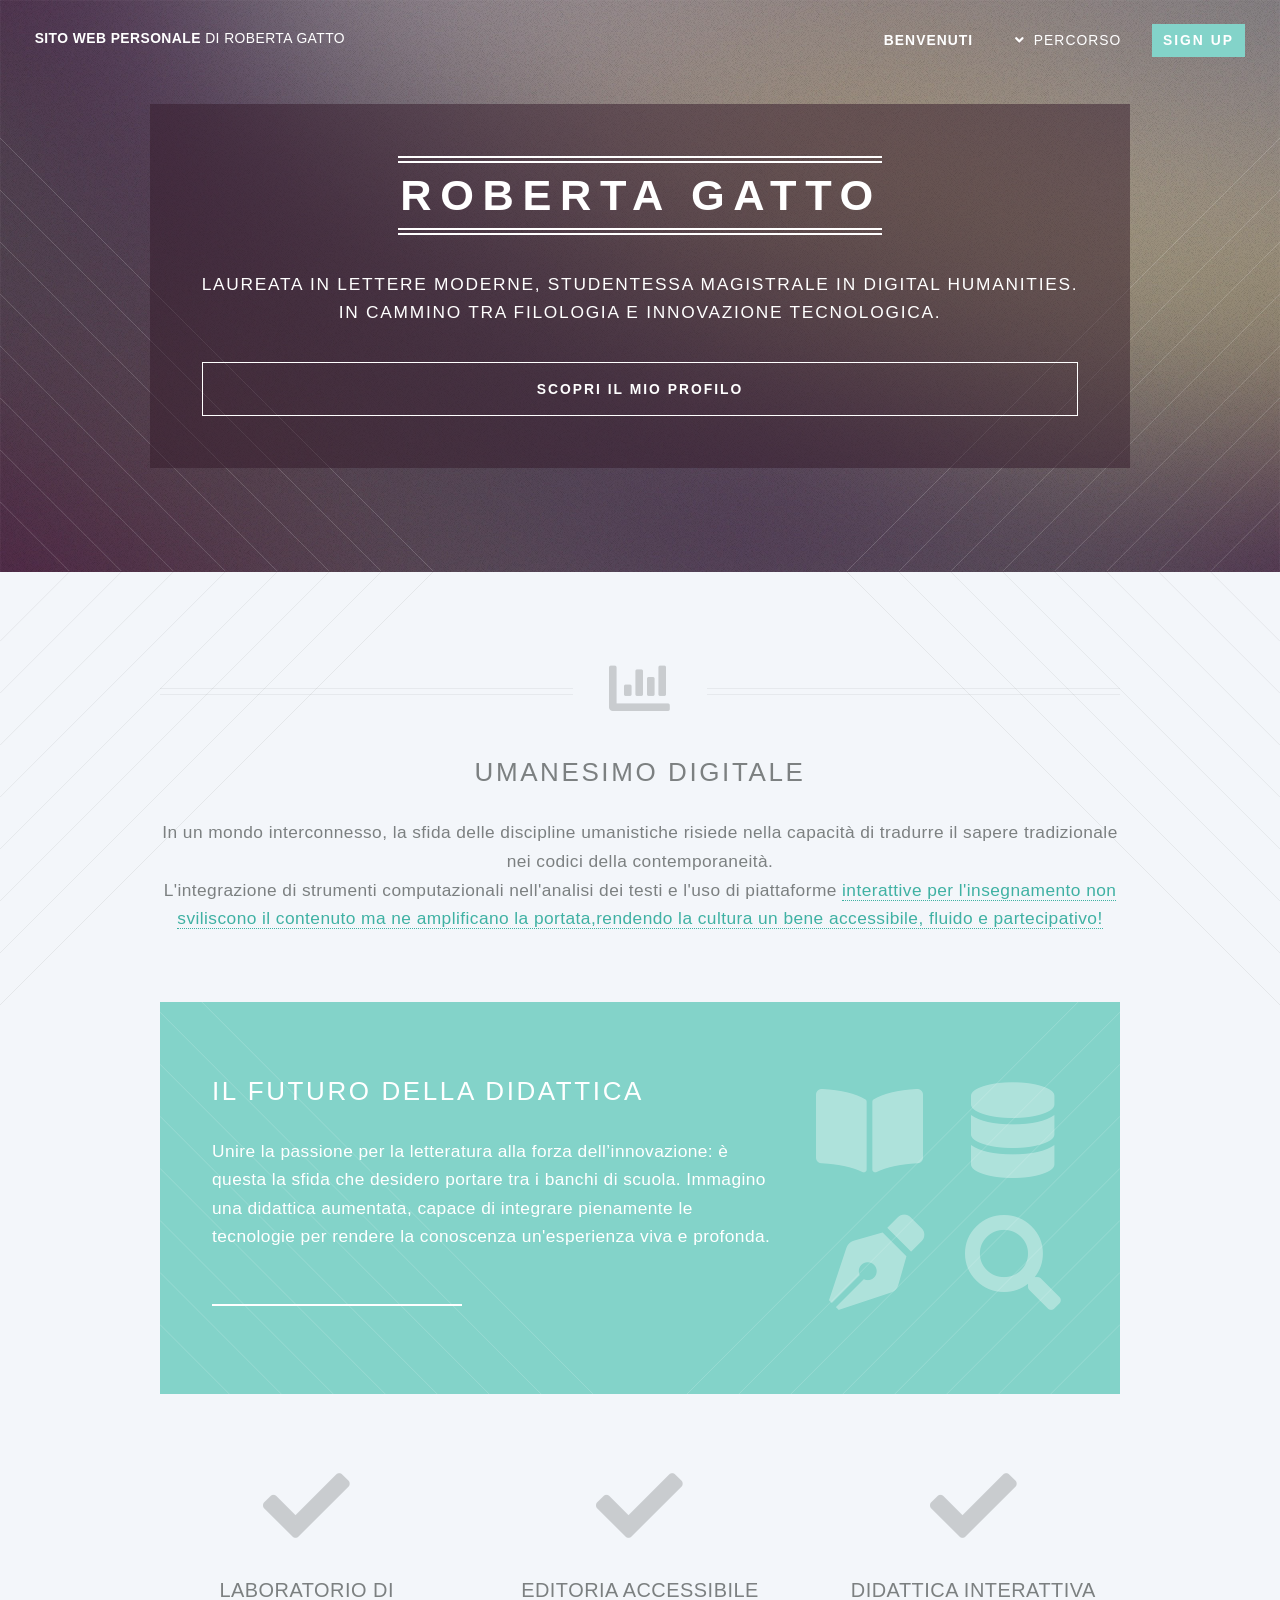
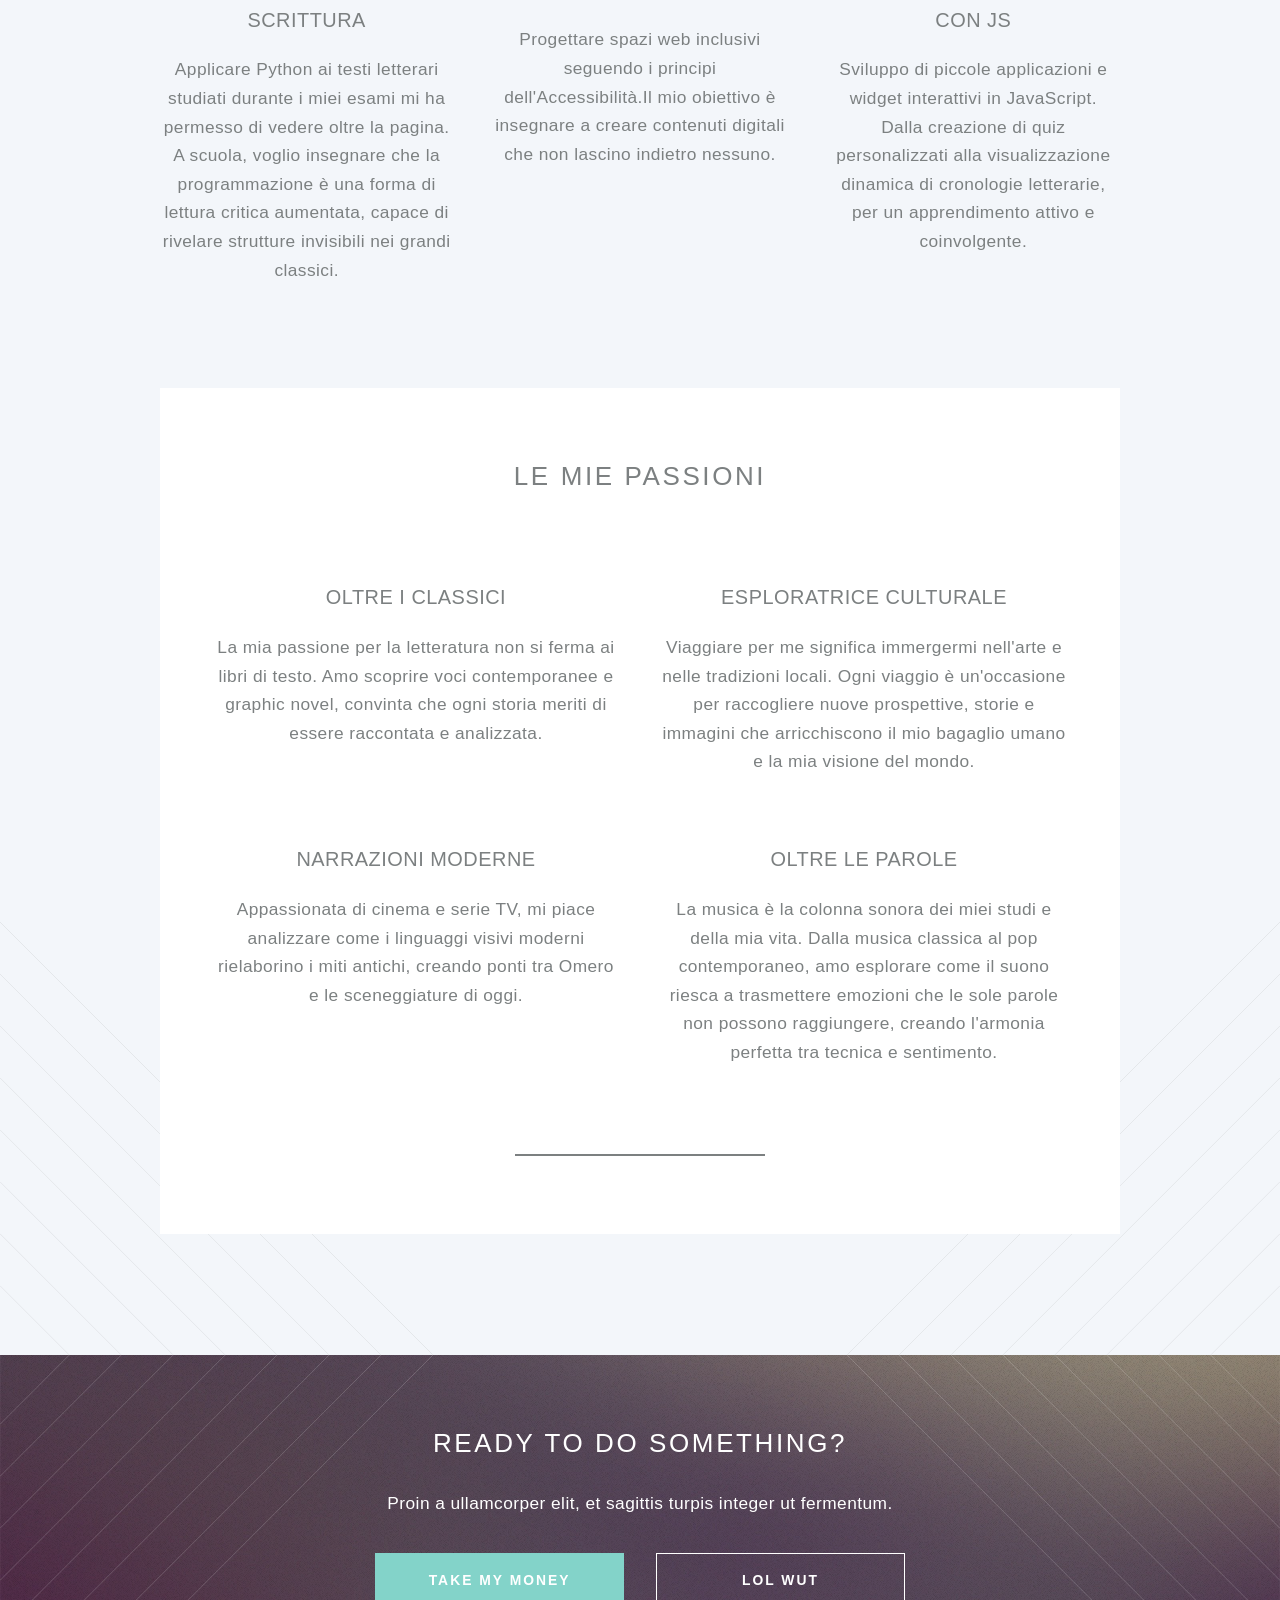
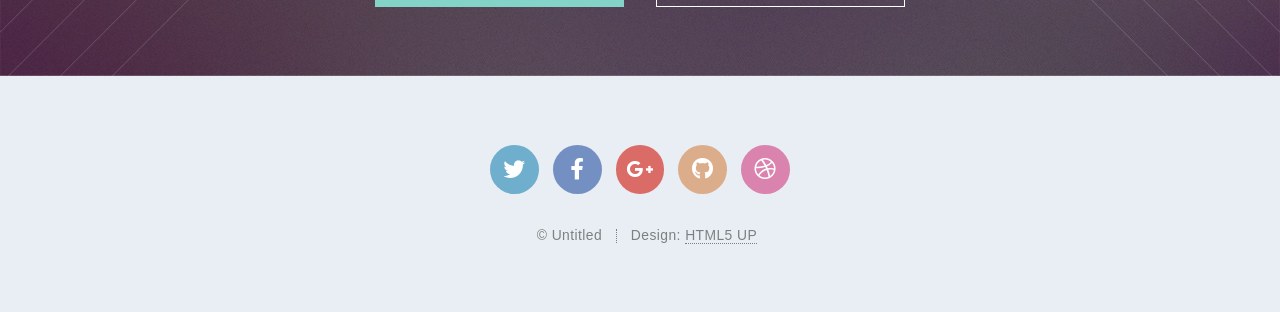
==== commit 5dbb61a5: "Add files via upload" ====
--- a/index.html
+++ b/index.html
@@ -1,12 +1,12 @@
 <!DOCTYPE HTML>
 <!--
-	Twenty by HTML5 UP
+	Benvenuti nel mio sito web personale! Io sono Roberta Gatto
 	html5up.net | @ajlkn
 	Free for personal and commercial use under the CCA 3.0 license (html5up.net/license)
 -->
 <html>
 	<head>
-		<title>Twenty by HTML5 UP</title>
+		<title>Benvenuto nel mio sito, io sono Roberta Gatto</title>
 		<meta charset="utf-8" />
 		<meta name="viewport" content="width=device-width, initial-scale=1, user-scalable=no" />
 		<link rel="stylesheet" href="assets/css/main.css" />
@@ -17,12 +17,12 @@
 
 			<!-- Header -->
 				<header id="header" class="alt">
-					<h1 id="logo"><a href="index.html">Twenty <span>by HTML5 UP</span></a></h1>
+					<h1 id="logo"><a href="index.html">Sito web personale <span>di Roberta Gatto</span></a></h1>
 					<nav id="nav">
 						<ul>
-							<li class="current"><a href="index.html">Welcome</a></li>
+							<li class="current"><a href="index.html">Benvenuti</a></li>
 							<li class="submenu">
-								<a href="#">Layouts</a>
+								<a href="#">Percorso</a>
 								<ul>
 									<li><a href="left-sidebar.html">Left Sidebar</a></li>
 									<li><a href="right-sidebar.html">Right Sidebar</a></li>
@@ -57,16 +57,16 @@
 					<div class="inner">
 
 						<header>
-							<h2>TWENTY</h2>
+							<h2>ROBERTA GATTO</h2>
 						</header>
-						<p>This is <strong>Twenty</strong>, a free
-						<br />
-						responsive template
-						<br />
-						by <a href="http://html5up.net">HTML5 UP</a>.</p>
+						<p> Laureata in Lettere <strong>Moderne</strong>, studentessa magistrale in Digital Humanities.
+						<br />
+						In cammino tra filologia e innovazione tecnologica.
+						<br />
+						 <a href="http://html5up.net"></a></p>
 						<footer>
 							<ul class="buttons stacked">
-								<li><a href="#main" class="button fit scrolly">Tell Me More</a></li>
+								<li><a href="#main" class="button fit scrolly">Scopri il mio profilo</a></li>
 							</ul>
 						</footer>
 
@@ -79,15 +79,14 @@
 
 					<header class="special container">
 						<span class="icon solid fa-chart-bar"></span>
-						<h2>As this is my <strong>twentieth</strong> freebie for HTML5 UP
-						<br />
-						I decided to give it a really creative name.</h2>
-						<p>Turns out <strong>Twenty</strong> was the best I could come up with. Anyway, lame name aside,
-						<br />
-						it's minimally designed, fully responsive, built on HTML5/CSS3,
-						and, like all my stuff,
-						<br />
-						released for free under the <a href="http://html5up.net/license">Creative Commons Attribution 3.0</a> license. Have fun!</p>
+						<h2>UMANESIMO  DIGITALE
+						<br />
+						 </h2>
+						<p>
+						In un mondo interconnesso, la sfida delle discipline umanistiche risiede nella capacità di tradurre il sapere tradizionale nei codici della contemporaneità.
+			
+						<br />
+						L'integrazione di strumenti computazionali nell'analisi dei testi e l'uso di piattaforme <a href=>interattive per l'insegnamento non sviliscono il contenuto ma ne amplificano la portata,rendendo la cultura un bene accessibile, fluido e partecipativo!</a> </p>
 					</header>
 
 					<!-- One -->
@@ -96,12 +95,13 @@
 								<div class="col-8 col-12-narrower">
 
 									<header>
-										<h2>Behold the <strong>icons</strong> that visualize what you’re all about. or just take up space. your call bro.</h2>
+	
+										<h2>IL FUTURO DELLA <strong>DIDATTICA </strong></h2>
 									</header>
-									<p>Sed tristique purus vitae volutpat ultrices. Aliquam eu elit eget arcu comteger ut fermentum lorem. Lorem ipsum dolor sit amet. Sed tristique purus vitae volutpat ultrices. eu elit eget commodo. Sed tristique purus vitae volutpat ultrices. Aliquam eu elit eget arcu commodo.</p>
+									<p> Unire la passione per la letteratura alla forza dell’innovazione: è questa la sfida che desidero portare tra i banchi di scuola. Immagino una didattica aumentata, capace di integrare pienamente le tecnologie per rendere la conoscenza un'esperienza viva e profonda.</p>
 									<footer>
 										<ul class="buttons">
-											<li><a href="#" class="button">Find Out More</a></li>
+											<li><a href="#" class="button"></a></li>
 										</ul>
 									</footer>
 
@@ -109,12 +109,19 @@
 								<div class="col-4 col-12-narrower imp-narrower">
 
 									<ul class="featured-icons">
-										<li><span class="icon fa-clock"><span class="label">Feature 1</span></span></li>
-										<li><span class="icon solid fa-volume-up"><span class="label">Feature 2</span></span></li>
-										<li><span class="icon solid fa-laptop"><span class="label">Feature 3</span></span></li>
-										<li><span class="icon solid fa-inbox"><span class="label">Feature 4</span></span></li>
-										<li><span class="icon solid fa-lock"><span class="label">Feature 5</span></span></li>
-										<li><span class="icon solid fa-cog"><span class="label">Feature 6</span></span></li>
+						         <section class="container">
+    <section>
+    <ul class="buttons">
+        <li><span class="icon solid circle fa-book-open"><span class="label">Libri</span></span></li>
+        
+        <li><span class="icon solid circle fa-database"><span class="label">Dati</span></span></li>
+        
+        <li><span class="icon solid circle fa-pen-nib"><span class="label">Scrittura</span></span></li>
+        
+        <li><span class="icon solid circle fa-search"><span class="label">Ricerca</span></span></li>
+    </ul>
+</section>										
+					
 									</ul>
 
 								</div>
@@ -129,9 +136,9 @@
 									<section>
 										<span class="icon solid featured fa-check"></span>
 										<header>
-											<h3>This is Something</h3>
-										</header>
-										<p>Sed tristique purus vitae volutpat ultrices. Aliquam eu elit eget arcu commodo suscipit dolor nec nibh. Proin a ullamcorper elit, et sagittis turpis. Integer ut fermentum.</p>
+											<h3>Laboratorio di scrittura </h3>
+										</header>
+										<p> Applicare Python ai testi letterari studiati durante i miei esami mi ha permesso di vedere oltre la pagina. A scuola, voglio insegnare che la programmazione è una forma di lettura critica aumentata, capace di rivelare strutture invisibili nei grandi classici.</p>
 									</section>
 
 								</div>
@@ -140,20 +147,23 @@
 									<section>
 										<span class="icon solid featured fa-check"></span>
 										<header>
-											<h3>Also Something</h3>
-										</header>
-										<p>Sed tristique purus vitae volutpat ultrices. Aliquam eu elit eget arcu commodo suscipit dolor nec nibh. Proin a ullamcorper elit, et sagittis turpis. Integer ut fermentum.</p>
-									</section>
-
-								</div>
+											<h3>Editoria accessibile</h3>
+										</header>
+										<p> Progettare spazi web inclusivi seguendo i principi dell'Accessibilità.Il mio obiettivo è insegnare a creare contenuti digitali che non lascino indietro nessuno.</p>
+                                    </section>
+
+                                
+									
+
+							    </div>
 								<div class="col-4 col-12-narrower">
 
 									<section>
 										<span class="icon solid featured fa-check"></span>
 										<header>
-											<h3>Probably Something</h3>
-										</header>
-										<p>Sed tristique purus vitae volutpat ultrices. Aliquam eu elit eget arcu commodo suscipit dolor nec nibh. Proin a ullamcorper elit, et sagittis turpis. Integer ut fermentum.</p>
+											<h3>Didattica Interattiva con js</h3>
+										</header>
+										<p> Sviluppo di piccole applicazioni e widget interattivi in JavaScript. Dalla creazione di quiz personalizzati alla visualizzazione dinamica di cronologie letterarie, per un apprendimento attivo e coinvolgente.</p>
 									</section>
 
 								</div>
@@ -164,29 +174,29 @@
 						<section class="wrapper style3 container special">
 
 							<header class="major">
-								<h2>Next look at this <strong>cool stuff</strong></h2>
+								<h2>Le mie passioni <strong></strong></h2>
 							</header>
 
 							<div class="row">
 								<div class="col-6 col-12-narrower">
 
 									<section>
-										<a href="#" class="image featured"><img src="images/pic01.jpg" alt="" /></a>
-										<header>
-											<h3>A Really Fast Train</h3>
-										</header>
-										<p>Sed tristique purus vitae volutpat commodo suscipit amet sed nibh. Proin a ullamcorper sed blandit. Sed tristique purus vitae volutpat commodo suscipit ullamcorper sed blandit lorem ipsum dolore.</p>
-									</section>
-
-								</div>
-								<div class="col-6 col-12-narrower">
-
-									<section>
-										<a href="#" class="image featured"><img src="images/pic02.jpg" alt="" /></a>
-										<header>
-											<h3>An Airport Terminal</h3>
-										</header>
-										<p>Sed tristique purus vitae volutpat commodo suscipit amet sed nibh. Proin a ullamcorper sed blandit. Sed tristique purus vitae volutpat commodo suscipit ullamcorper sed blandit lorem ipsum dolore.</p>
+										<a href="#" class="image featured"><img src="images/fotomia.jpg.jpg" alt="" /></a>
+										<header>
+											<h3>Oltre i classici</h3>
+										</header>
+										<p>La mia passione per la letteratura non si ferma ai libri di testo. Amo scoprire voci contemporanee e graphic novel, convinta che ogni storia meriti di essere raccontata e analizzata.</p>
+									</section>
+
+								</div>
+								<div class="col-6 col-12-narrower">
+
+									<section>
+										<a href="#" class="image featured"><img src="images/viaggio.jpg" alt="" /></a>
+										<header>
+											<h3>Esploratrice Culturale</h3>
+										</header>
+										<p>Viaggiare per me significa immergermi nell'arte e nelle tradizioni locali. Ogni viaggio è un'occasione per raccogliere nuove prospettive, storie e immagini che arricchiscono il mio bagaglio umano e la mia visione del mondo.</p>
 									</section>
 
 								</div>
@@ -195,22 +205,22 @@
 								<div class="col-6 col-12-narrower">
 
 									<section>
-										<a href="#" class="image featured"><img src="images/pic03.jpg" alt="" /></a>
-										<header>
-											<h3>Hyperspace Travel</h3>
-										</header>
-										<p>Sed tristique purus vitae volutpat commodo suscipit amet sed nibh. Proin a ullamcorper sed blandit. Sed tristique purus vitae volutpat commodo suscipit ullamcorper sed blandit lorem ipsum dolore.</p>
-									</section>
-
-								</div>
-								<div class="col-6 col-12-narrower">
-
-									<section>
-										<a href="#" class="image featured"><img src="images/pic04.jpg" alt="" /></a>
-										<header>
-											<h3>And Another Train</h3>
-										</header>
-										<p>Sed tristique purus vitae volutpat commodo suscipit amet sed nibh. Proin a ullamcorper sed blandit. Sed tristique purus vitae volutpat commodo suscipit ullamcorper sed blandit lorem ipsum dolore.</p>
+										<a href="#" class="image featured"><img src="images/cinema.jpg" alt="" /></a>
+										<header>
+											<h3>Narrazioni Moderne</h3>
+										</header>
+										<p>Appassionata di cinema e serie TV, mi piace analizzare come i linguaggi visivi moderni rielaborino i miti antichi, creando ponti tra Omero e le sceneggiature di oggi.</p>
+									</section>
+
+								</div>
+								<div class="col-6 col-12-narrower">
+
+									<section>
+										<a href="#" class="image featured"><img src="images/musica.jpg" alt="" /></a>
+										<header>
+											<h3> Oltre le Parole</h3>
+										</header>
+										<p> La musica è la colonna sonora dei miei studi e della mia vita. Dalla musica classica al pop contemporaneo, amo esplorare come il suono riesca a trasmettere emozioni che le sole parole non possono raggiungere, creando l'armonia perfetta tra tecnica e sentimento.</p>
 									</section>
 
 								</div>
@@ -218,7 +228,7 @@
 
 							<footer class="major">
 								<ul class="buttons">
-									<li><a href="#" class="button">See More</a></li>
+									<li><a href="#" class="button"></a></li>
 								</ul>
 							</footer>
 
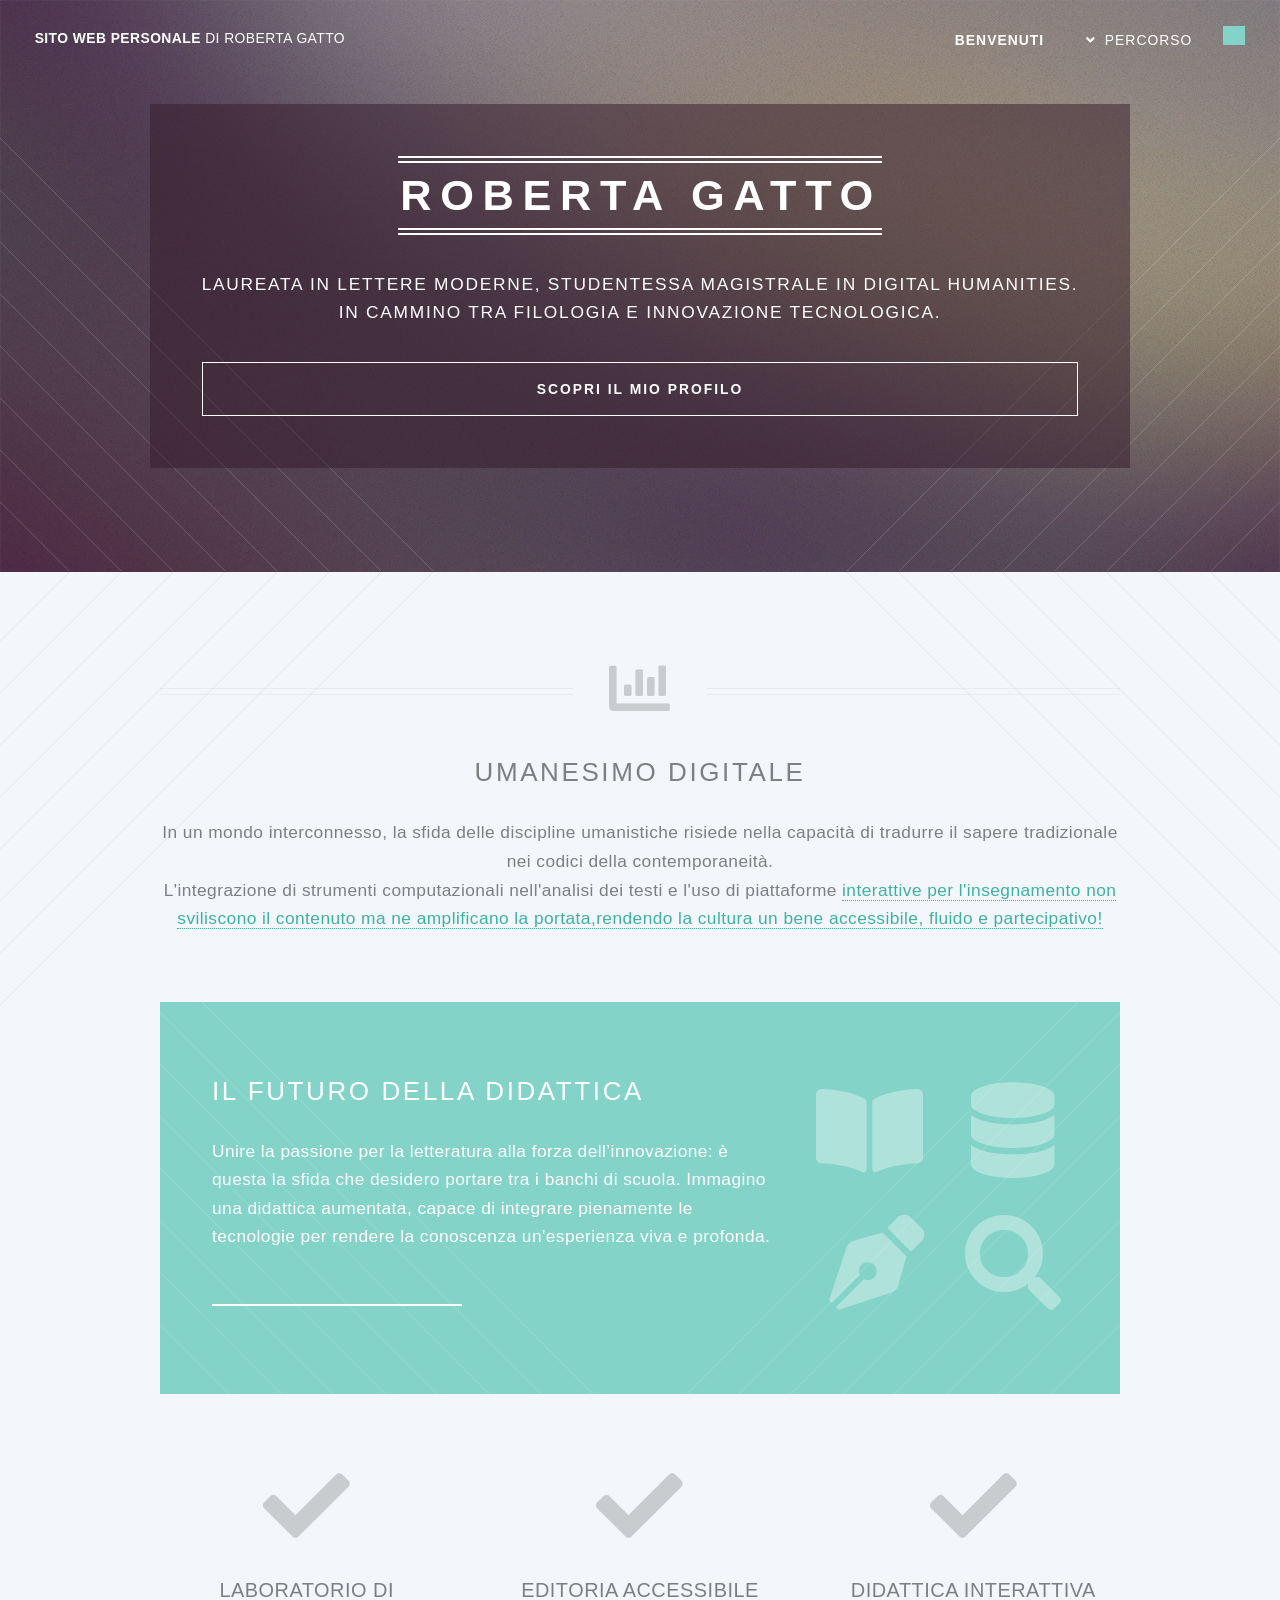
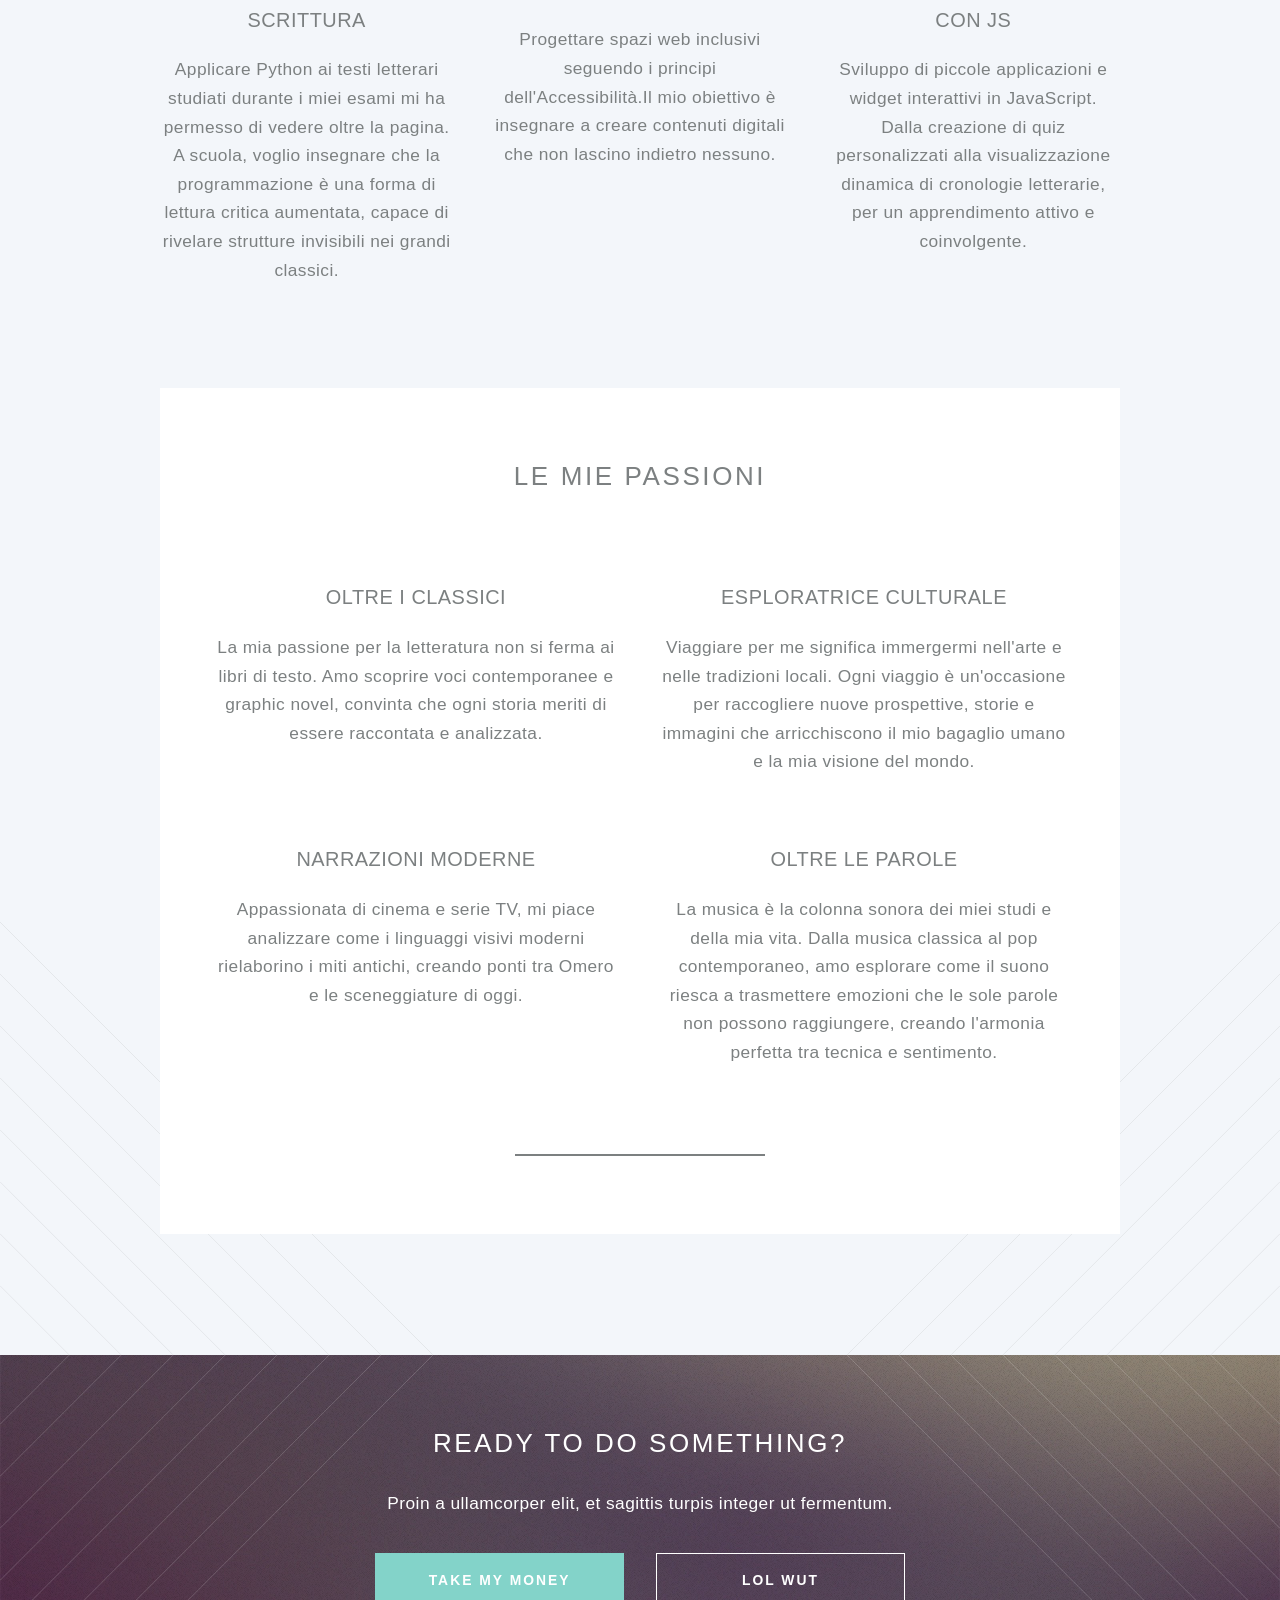
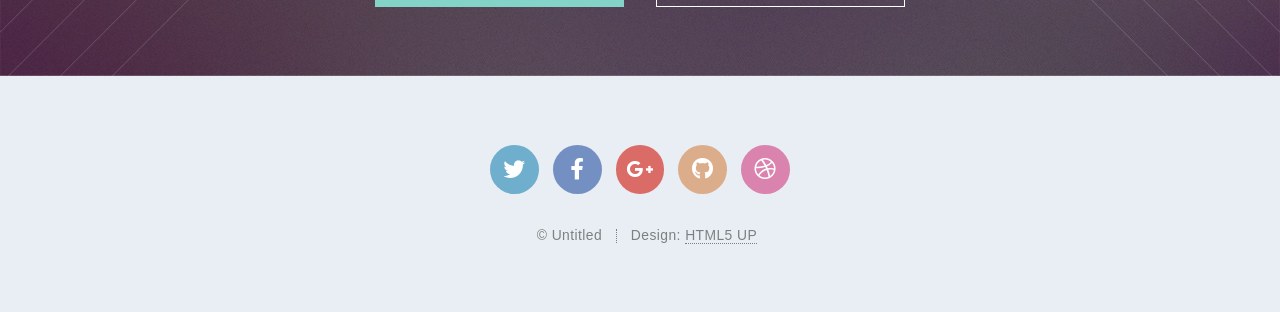
==== commit b3ffd287: "Add files via upload" ====
--- a/index.html
+++ b/index.html
@@ -24,12 +24,12 @@
 							<li class="submenu">
 								<a href="#">Percorso</a>
 								<ul>
-									<li><a href="left-sidebar.html">Left Sidebar</a></li>
-									<li><a href="right-sidebar.html">Right Sidebar</a></li>
-									<li><a href="no-sidebar.html">No Sidebar</a></li>
-									<li><a href="contact.html">Contact</a></li>
+									<li><a href="left-sidebar.html">Laurea triennale</a></li>
+									<li><a href="right-sidebar.html">Laurea Magistrale</a></li>
+									<li><a href="no-sidebar.html">Certificazioni ed esperienze lavorative</a></li>
+									<li><a href="contact.html">Contatti</a></li>
 									<li class="submenu">
-										<a href="#">Submenu</a>
+										<a href="#"></a>
 										<ul>
 											<li><a href="#">Dolore Sed</a></li>
 											<li><a href="#">Consequat</a></li>
@@ -40,7 +40,7 @@
 									</li>
 								</ul>
 							</li>
-							<li><a href="#" class="button primary">Sign Up</a></li>
+							<li><a href="#" class="button primary"></a></li>
 						</ul>
 					</nav>
 				</header>
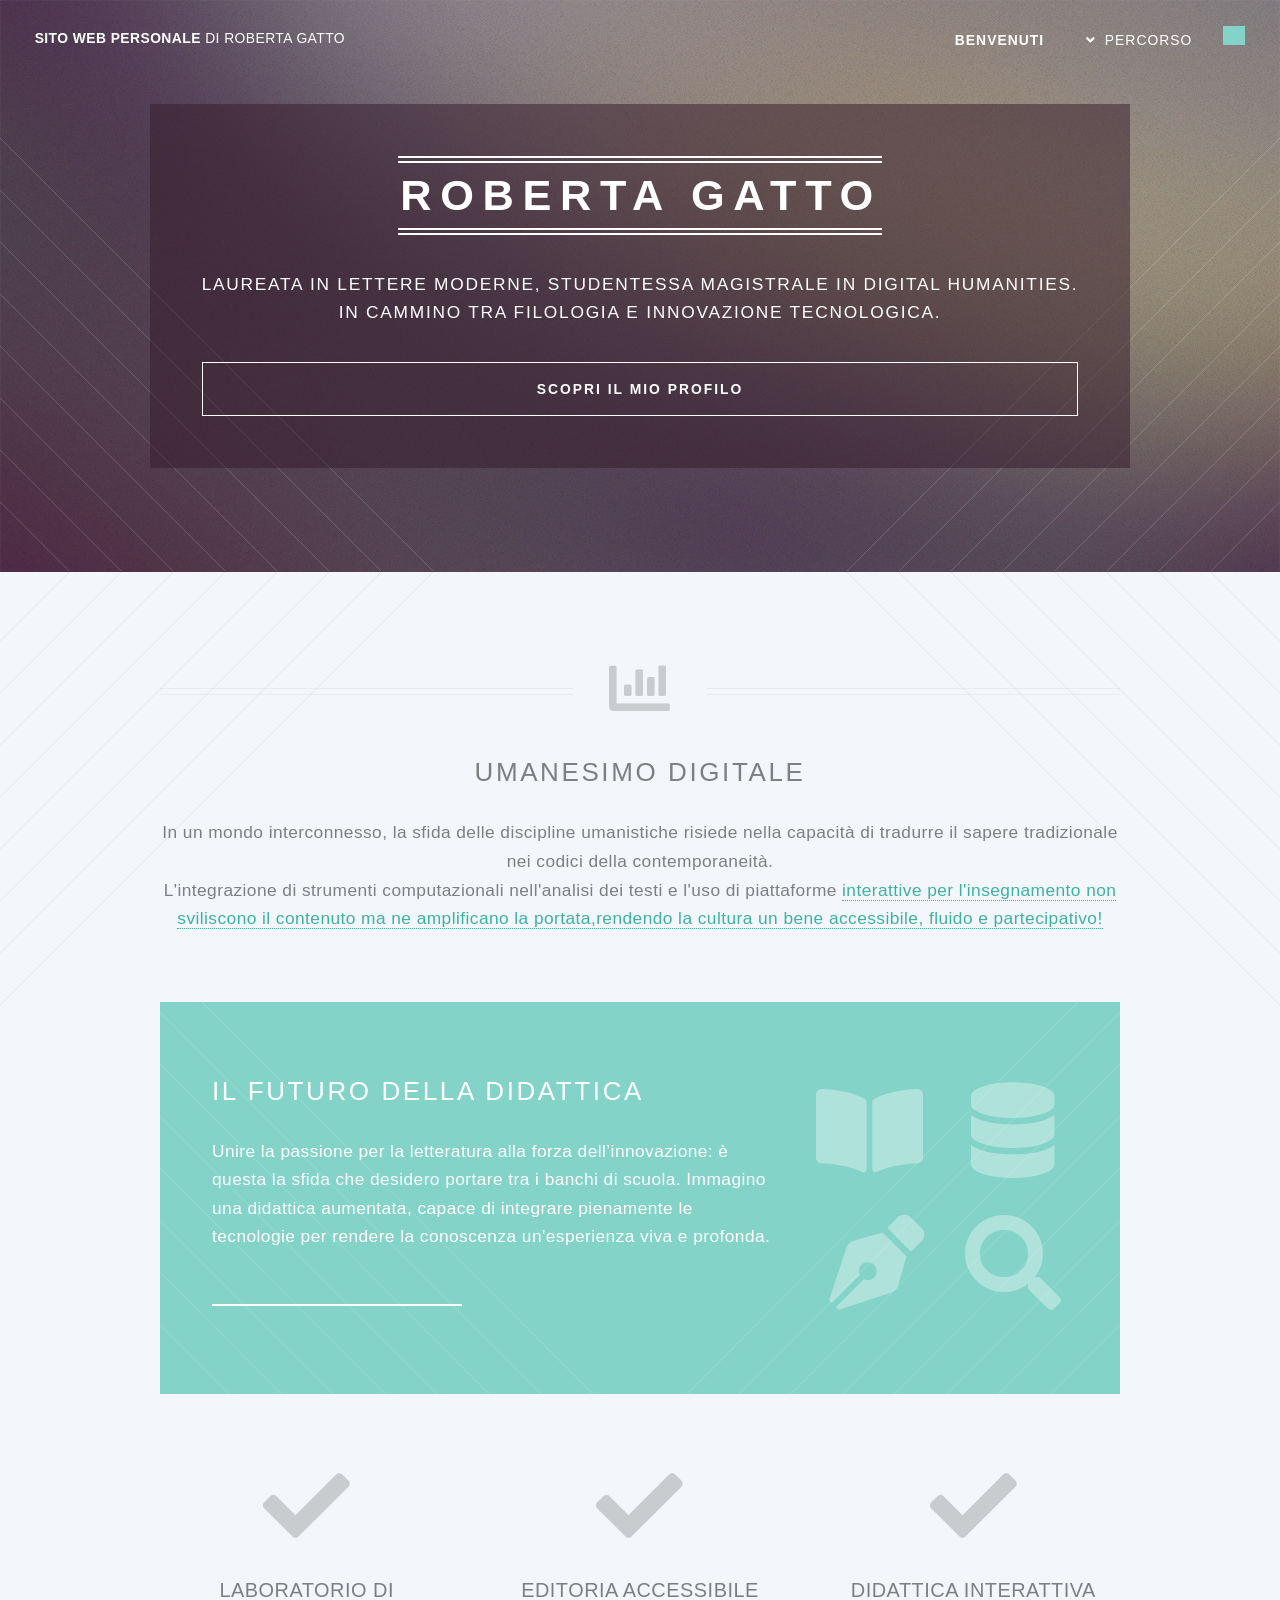
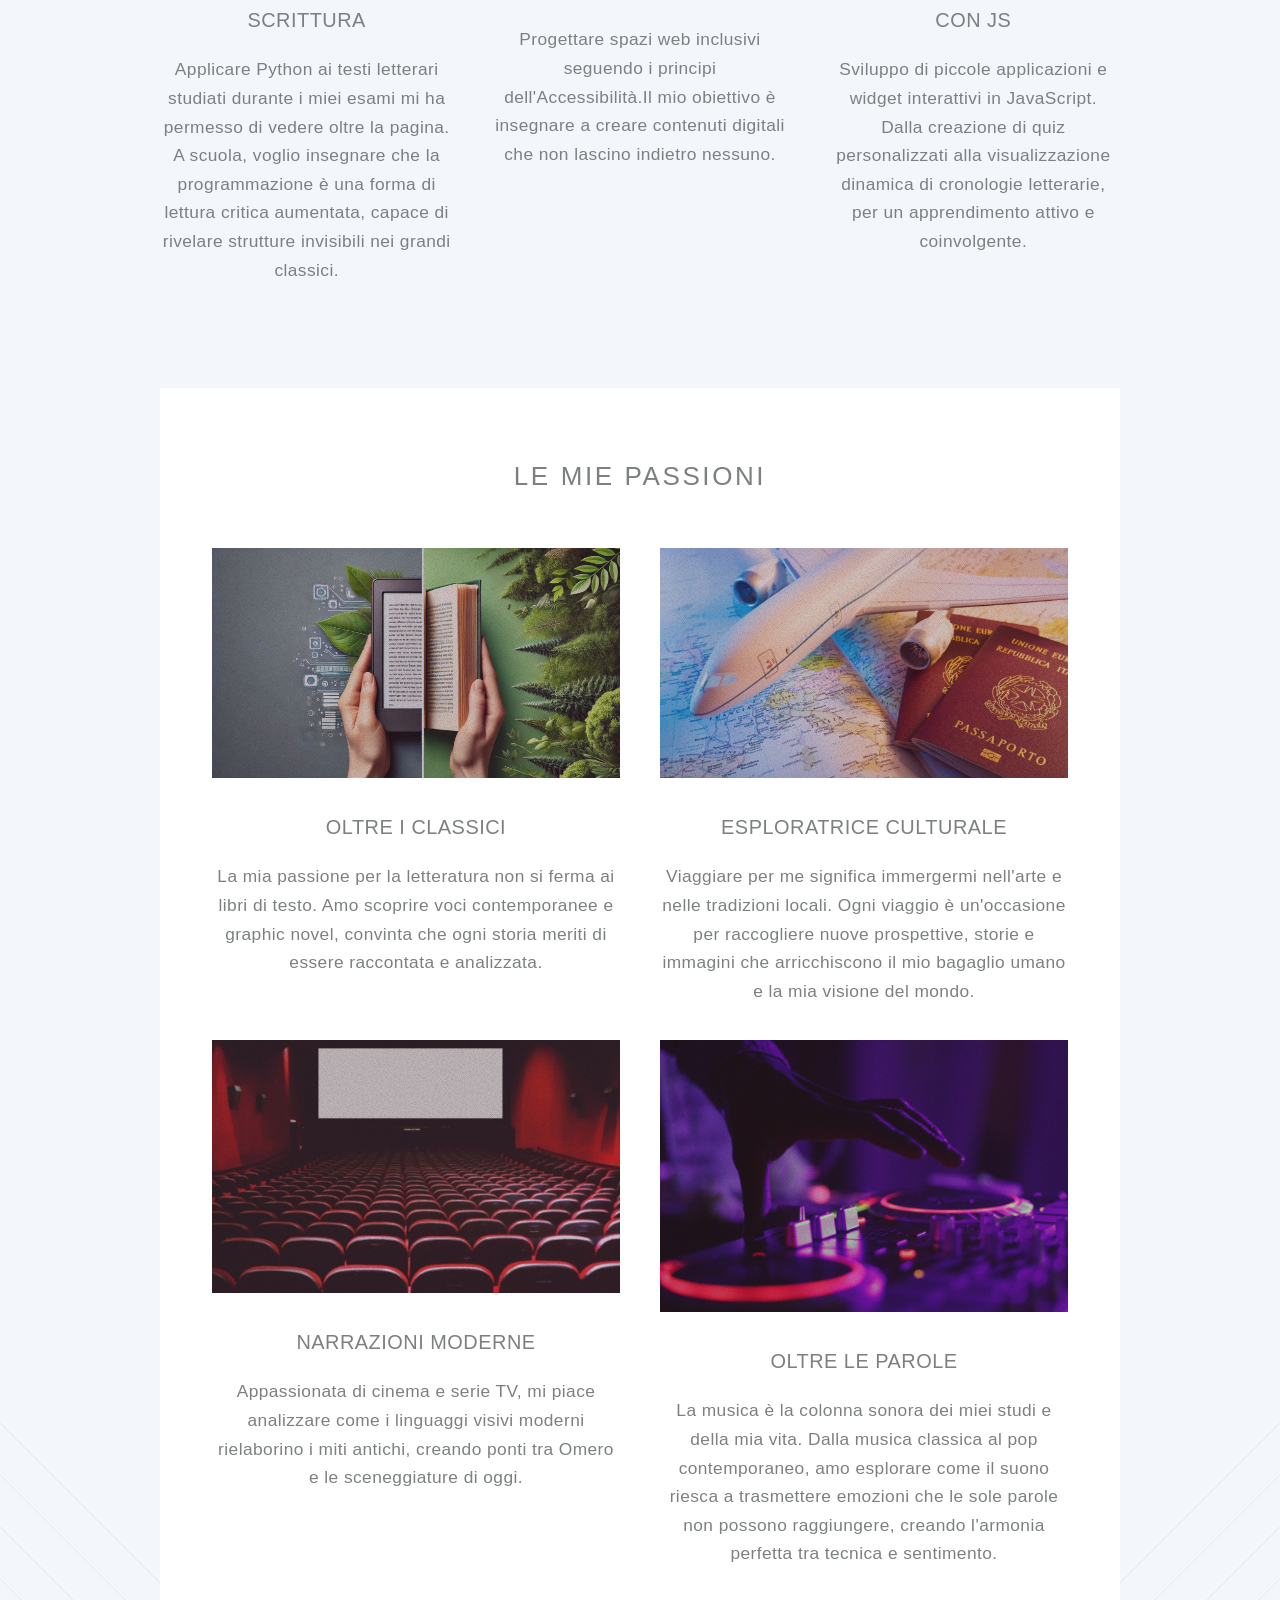
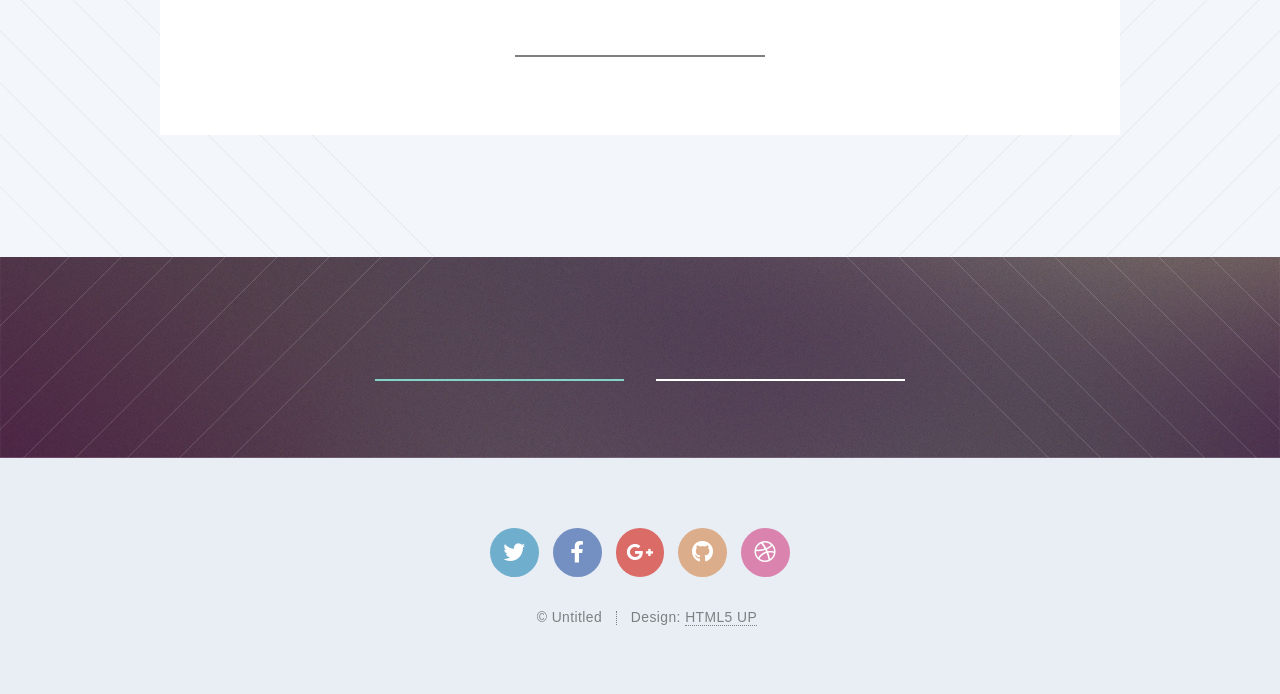
==== commit f5cdabea: "Add files via upload" ====
--- a/index.html
+++ b/index.html
@@ -240,13 +240,13 @@
 				<section id="cta">
 
 					<header>
-						<h2>Ready to do <strong>something</strong>?</h2>
-						<p>Proin a ullamcorper elit, et sagittis turpis integer ut fermentum.</p>
+						<h2><strong></strong></h2>
+						<p></p>
 					</header>
 					<footer>
 						<ul class="buttons">
-							<li><a href="#" class="button primary">Take My Money</a></li>
-							<li><a href="#" class="button">LOL Wut</a></li>
+							<li><a href="#" class="button primary"></a></li>
+							<li><a href="#" class="button"></a></li>
 						</ul>
 					</footer>
 
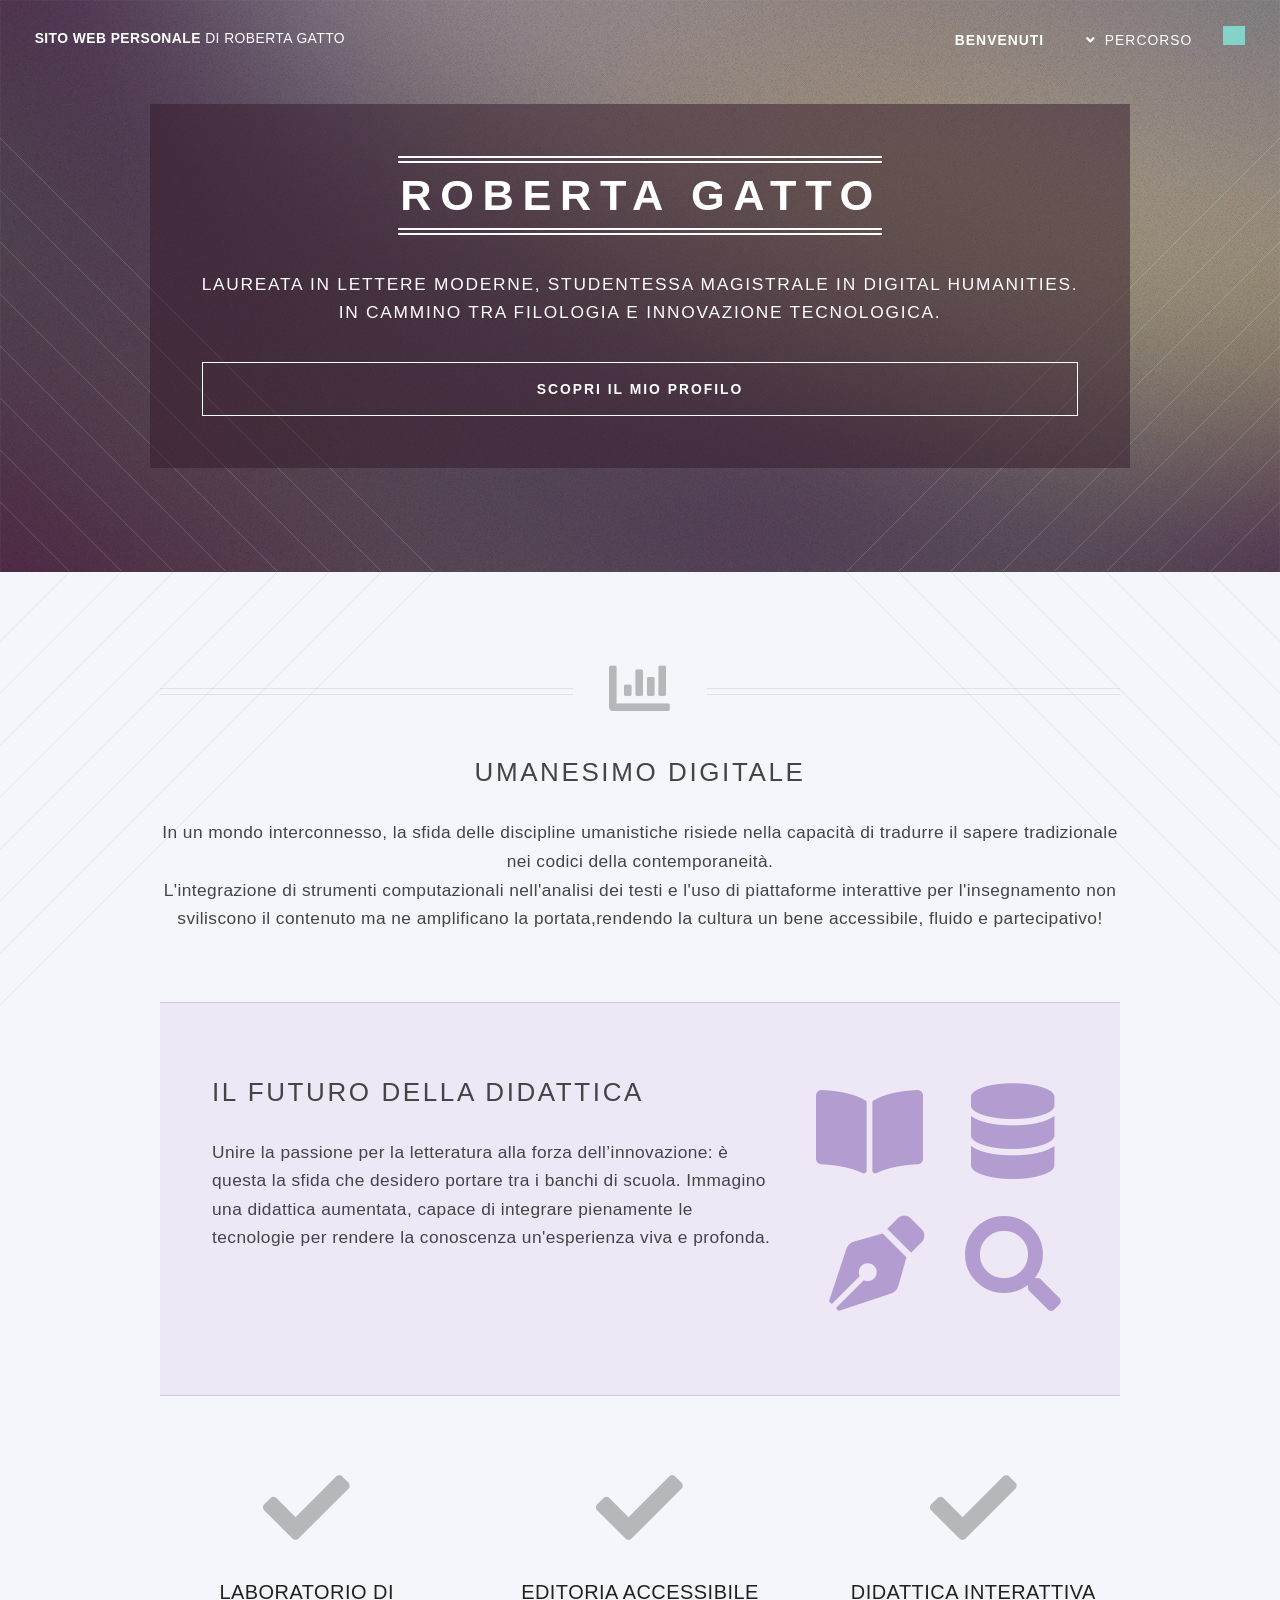
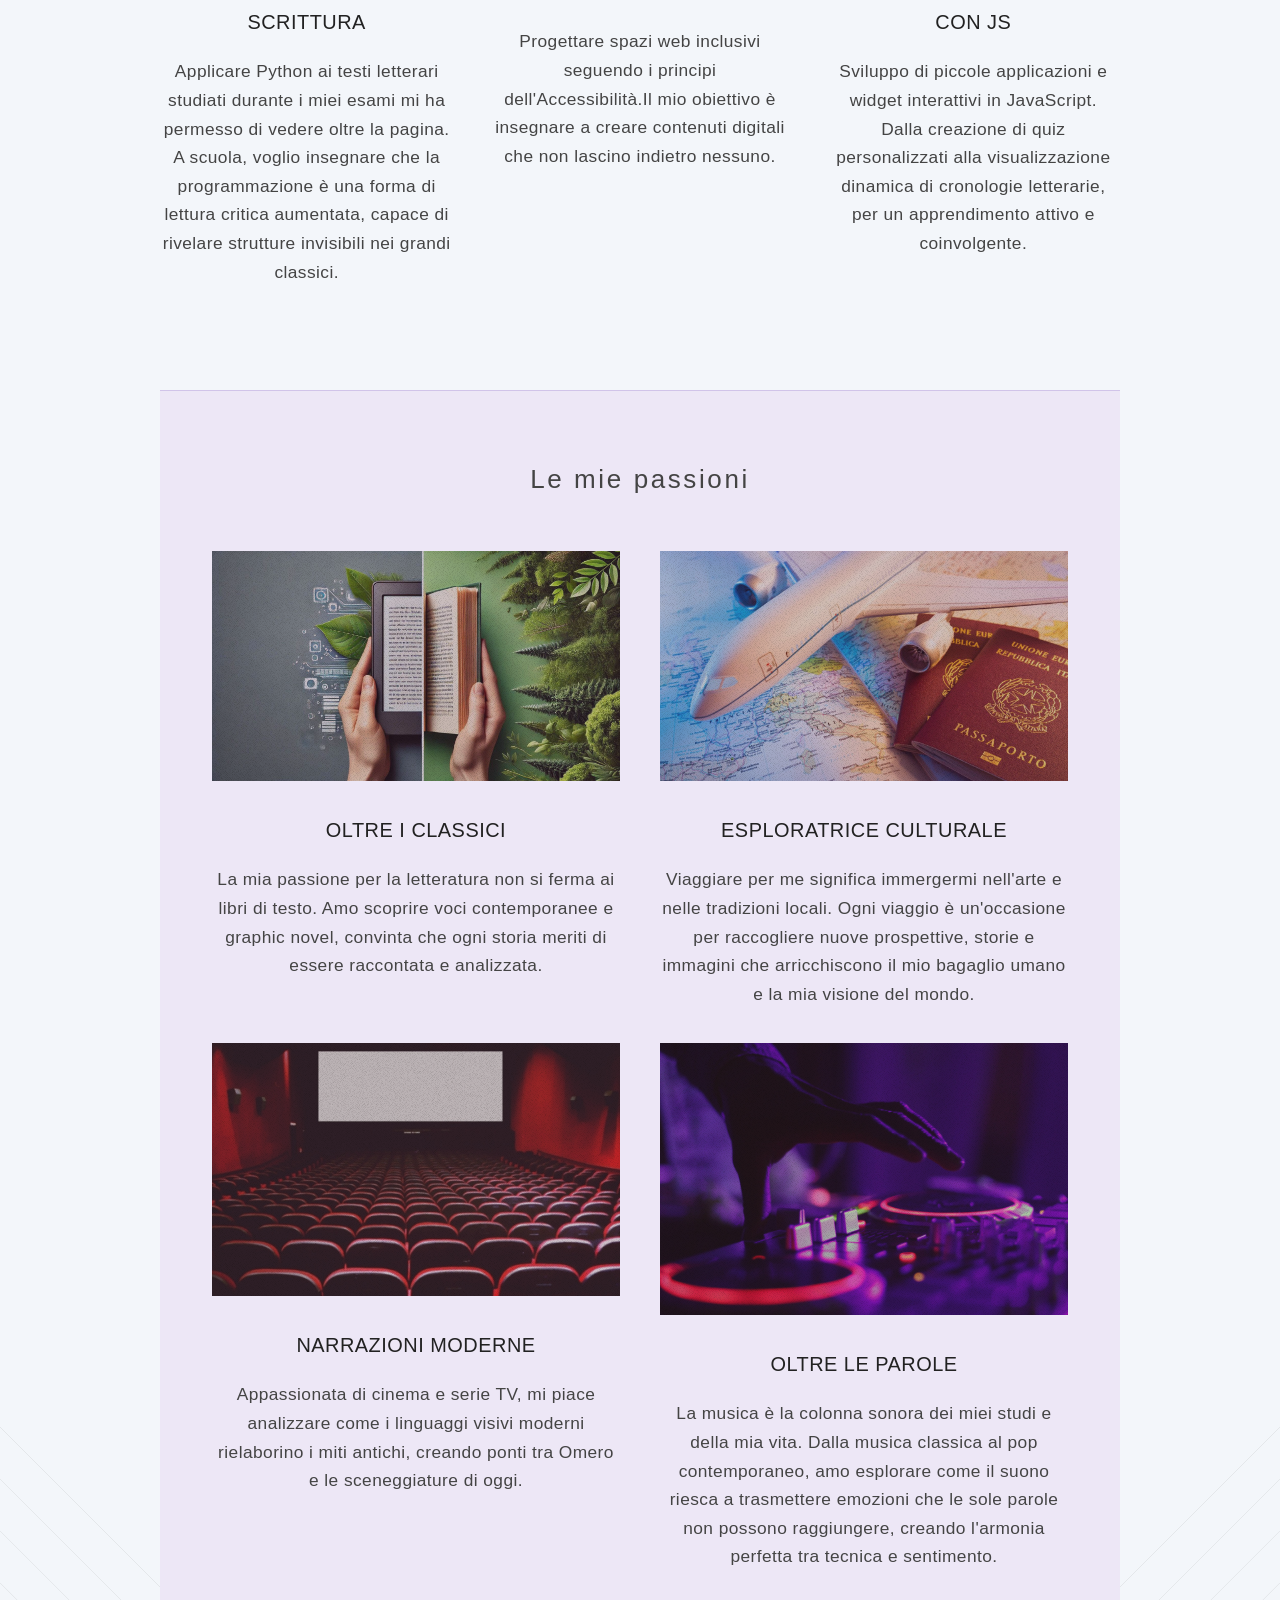
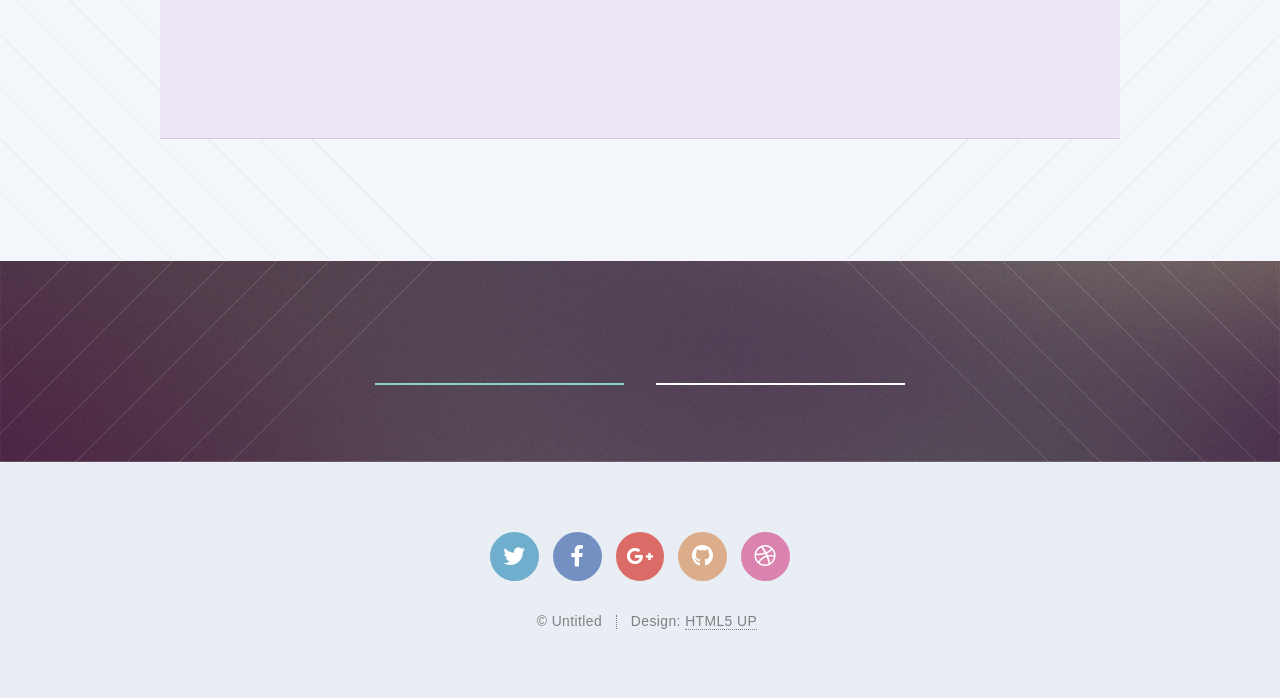
==== commit cd57fdcc: "Add files via upload" ====
--- a/index.html
+++ b/index.html
@@ -31,11 +31,11 @@
 									<li class="submenu">
 										<a href="#"></a>
 										<ul>
-											<li><a href="#">Dolore Sed</a></li>
-											<li><a href="#">Consequat</a></li>
-											<li><a href="#">Lorem Magna</a></li>
-											<li><a href="#">Sed Magna</a></li>
-											<li><a href="#">Ipsum Nisl</a></li>
+											<li><a href="#"></a></li>
+											<li><a href="#"></a></li>
+											<li><a href="#"></a></li>
+											<li><a href="#"></a></li>
+											<li><a href="#"></a></li>
 										</ul>
 									</li>
 								</ul>
--- a/assets/css/main.css
+++ b/assets/css/main.css
@@ -3338,4 +3338,63 @@
 				height: 34px;
 			}
 
-	}+	}
+/* RESET TESTO SECONDA PAGINA (#MAIN) */
+#main, #main p, #main header p, #main header h2 {
+    color: #444444 !important; /* Un grigio molto scuro, quasi nero */
+    font-weight: normal !important; /* Toglie ogni tipo di grassetto */
+    text-transform: none !important; /* Toglie il tutto maiuscolo se presente */
+}
+
+/* SE VUOI CHE I TITOLI SIANO NERI E NON VIOLA */
+#main h2, #main h3 {
+    color: #222222 !important;
+    font-weight: 400 !important; /* Peso normale */
+}
+
+/* SE CI SONO DEI LINK NELLA SECONDA PAGINA CHE VUOI NON COLORATI */
+#main a {
+    color: #222222 !important;
+    border-bottom: 1px solid #222222 !important;
+    font-weight: normal !important;
+}
+/* RIMUOVI SOTTOLINEATURE NELLA SEZIONE CENTRALE */
+#main a, #main p, #main h2, #main h3 {
+    text-decoration: none !important; /* Toglie la sottolineatura standard */
+    border-bottom: none !important;   /* Toglie eventuali linee decorative sotto le parole */
+    box-shadow: none !important;      /* Toglie ombre che possono sembrare linee */
+}
+
+/* APPLICHIAMO IL RESET A TUTTI I LINK DELLA SECONDA PAGINA */
+#main a {
+    color: #444444 !important; /* Colore scuro, non viola */
+    font-weight: normal !important;
+    border: 0 !important;
+}
+/* Sfondo viola chiaro per il quadrante centrale */
+.wrapper.style2, .wrapper.style3 {
+    background-color: #ede7f6 !important; /* Viola chiaro chiaro */
+    background-image: none !important;    /* Rimuove eventuali sfumature grigie */
+    border-top: 1px solid #d1c4e9;       /* Una linea sottile di un viola appena più scuro */
+    border-bottom: 1px solid #d1c4e9;
+    color: #4a148c !important;           /* Testo viola molto scuro per contrasto */
+}
+
+/* Assicuriamoci che anche i titoli dentro questo quadrante siano leggibili */
+.wrapper.style2 h2, .wrapper.style3 h2, 
+.wrapper.style2 h3, .wrapper.style3 h3 {
+    color: #4a148c !important; /* Titoli viola scuro coerenti */
+    font-weight: 400 !important;
+}
+.wrapper.style2 .icon.featured, 
+.wrapper.style3 .icon.featured {
+    color: #7e57c2 !important; /* Un viola medio che sta bene sul chiaro */
+}
+/* Rende l'immagine nel quadrante elegante */
+.wrapper.style2 .image.featured, 
+.wrapper.style3 .image.featured {
+    margin-bottom: 2em; /* Spazio tra foto e testo */
+    display: block;
+    text-align: center;
+}
+
